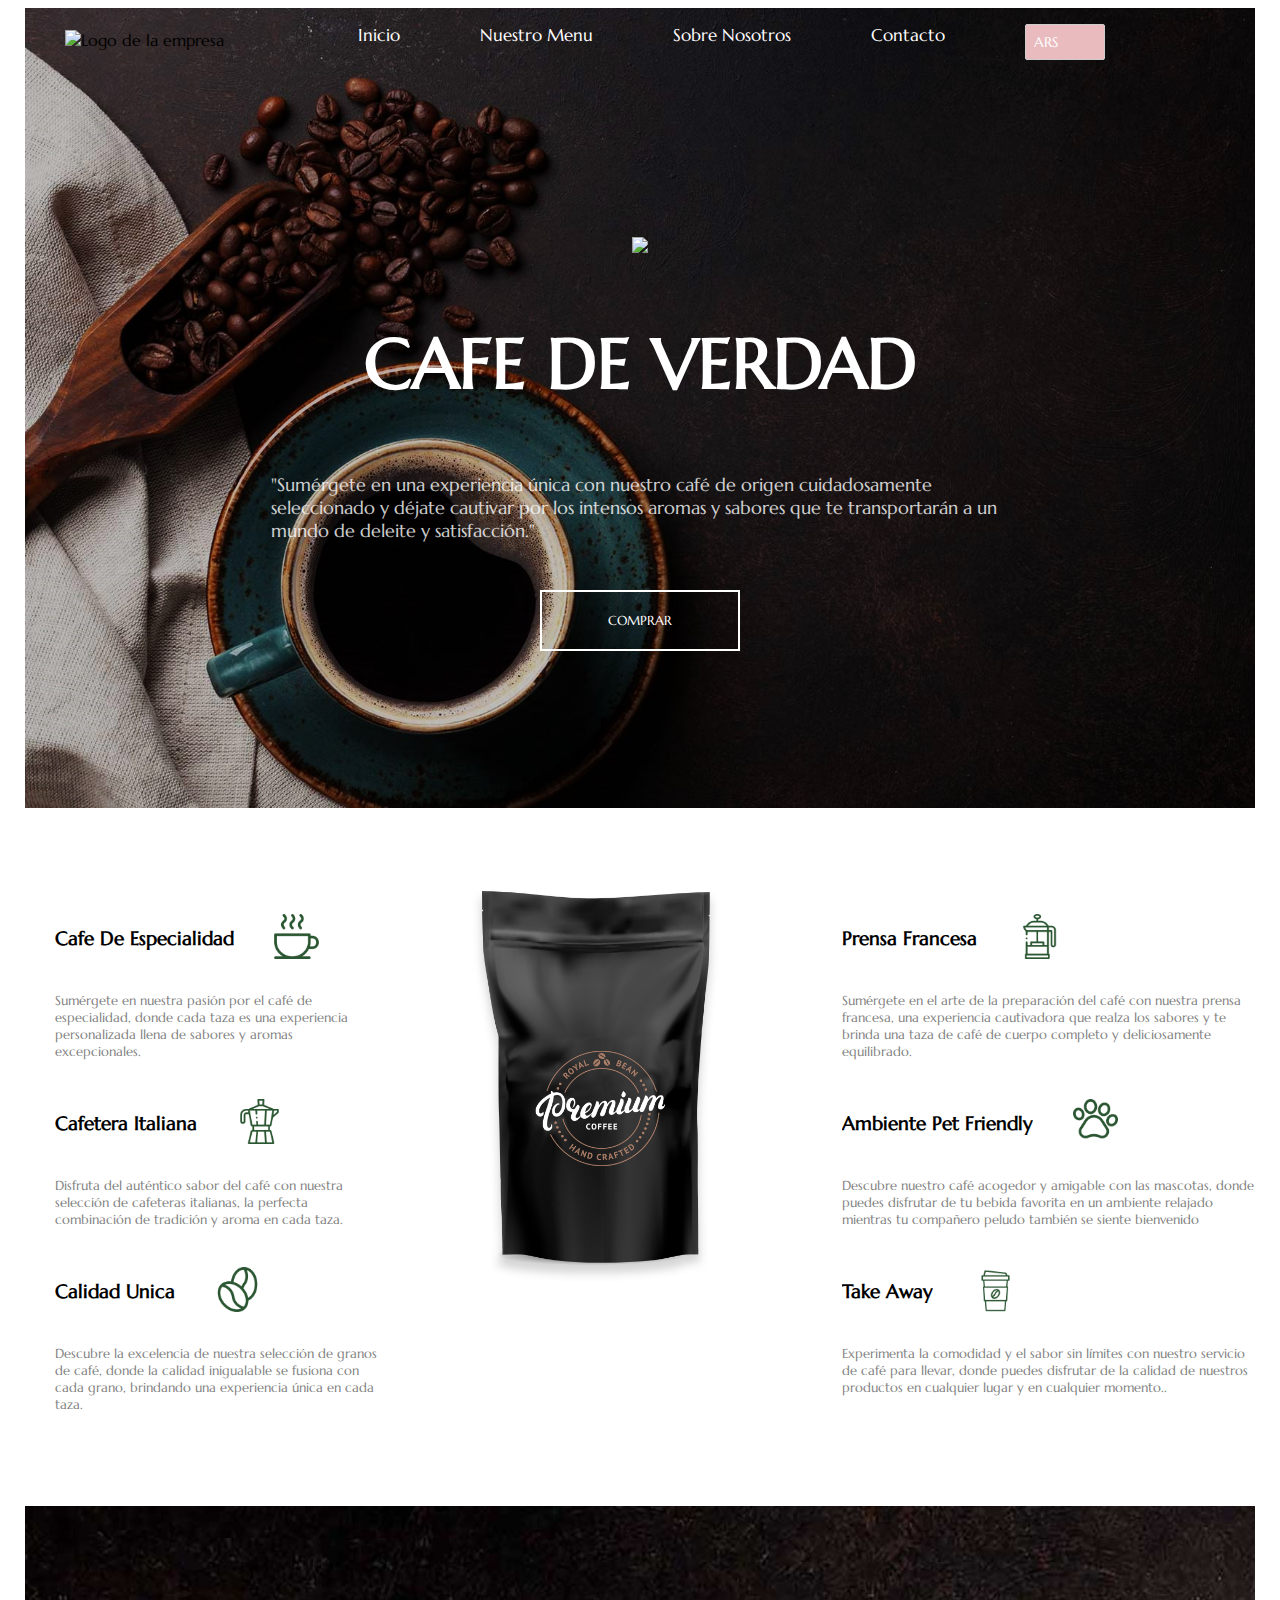
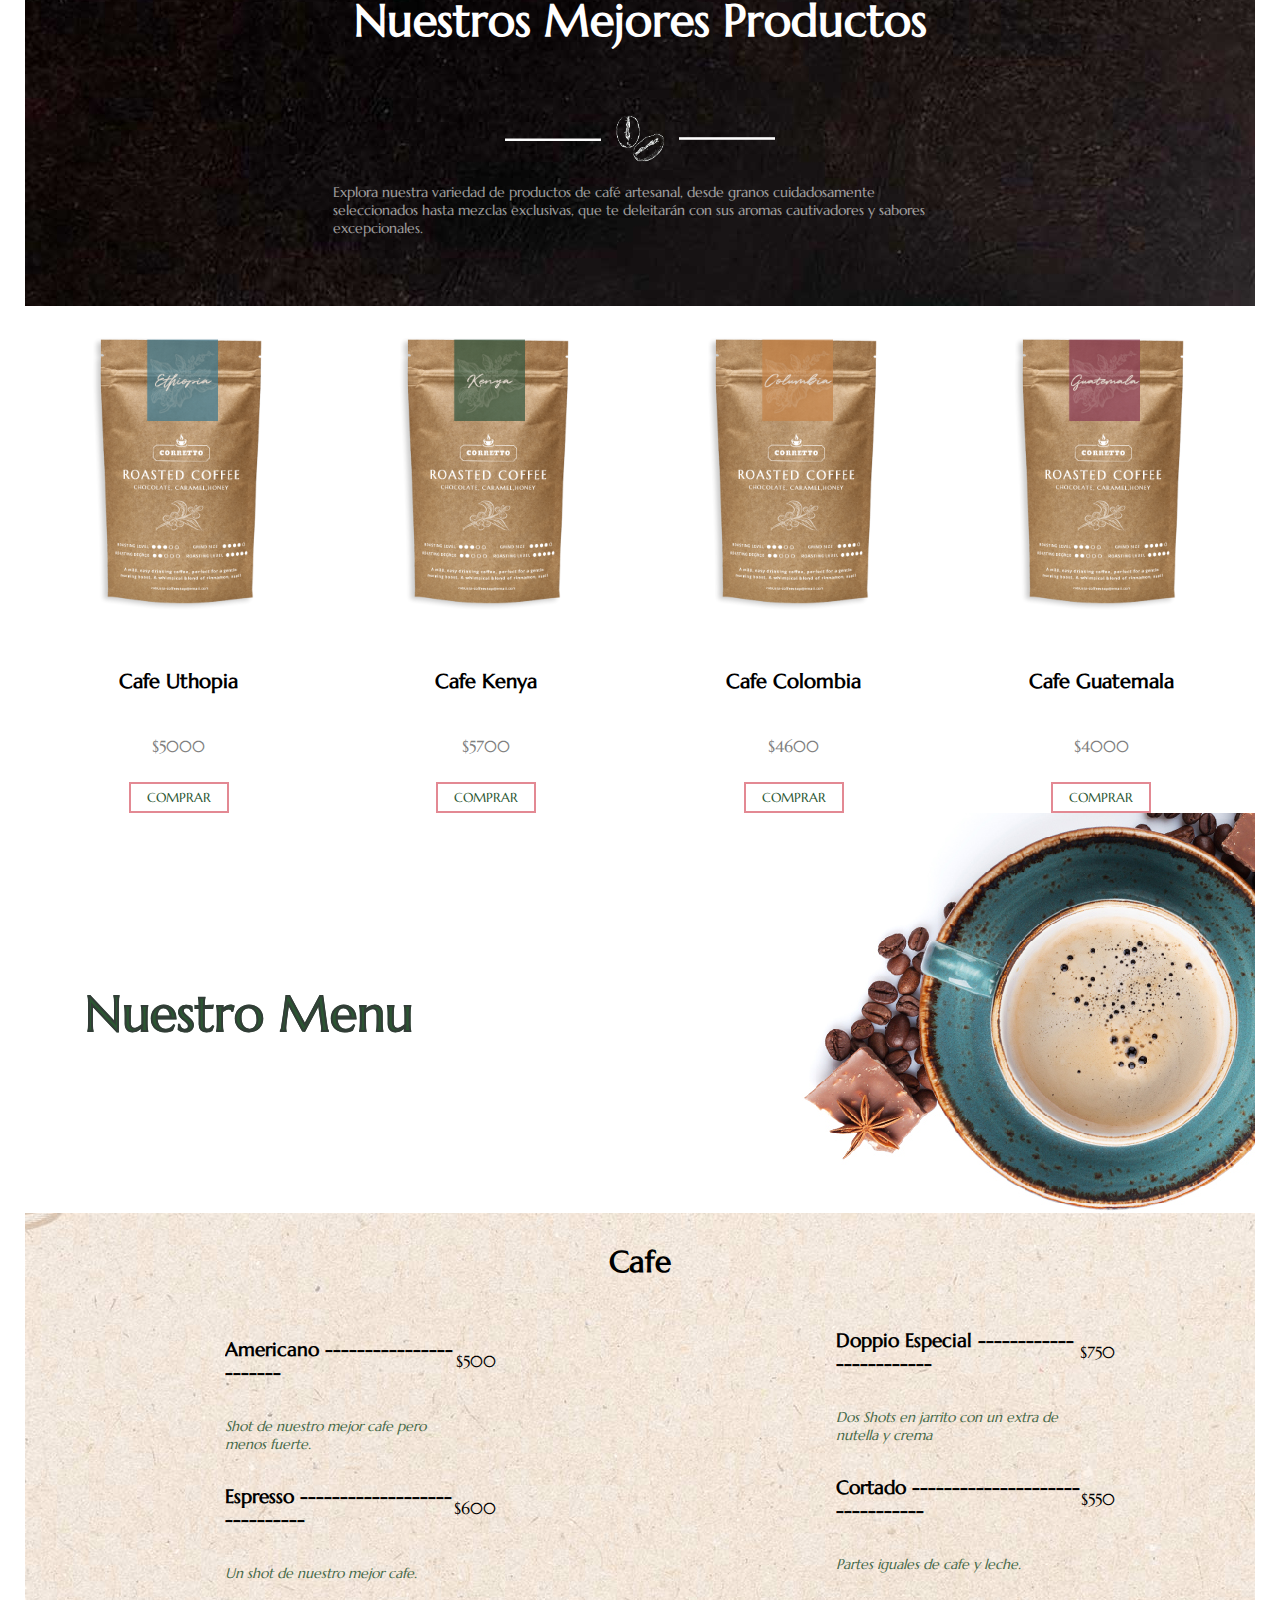
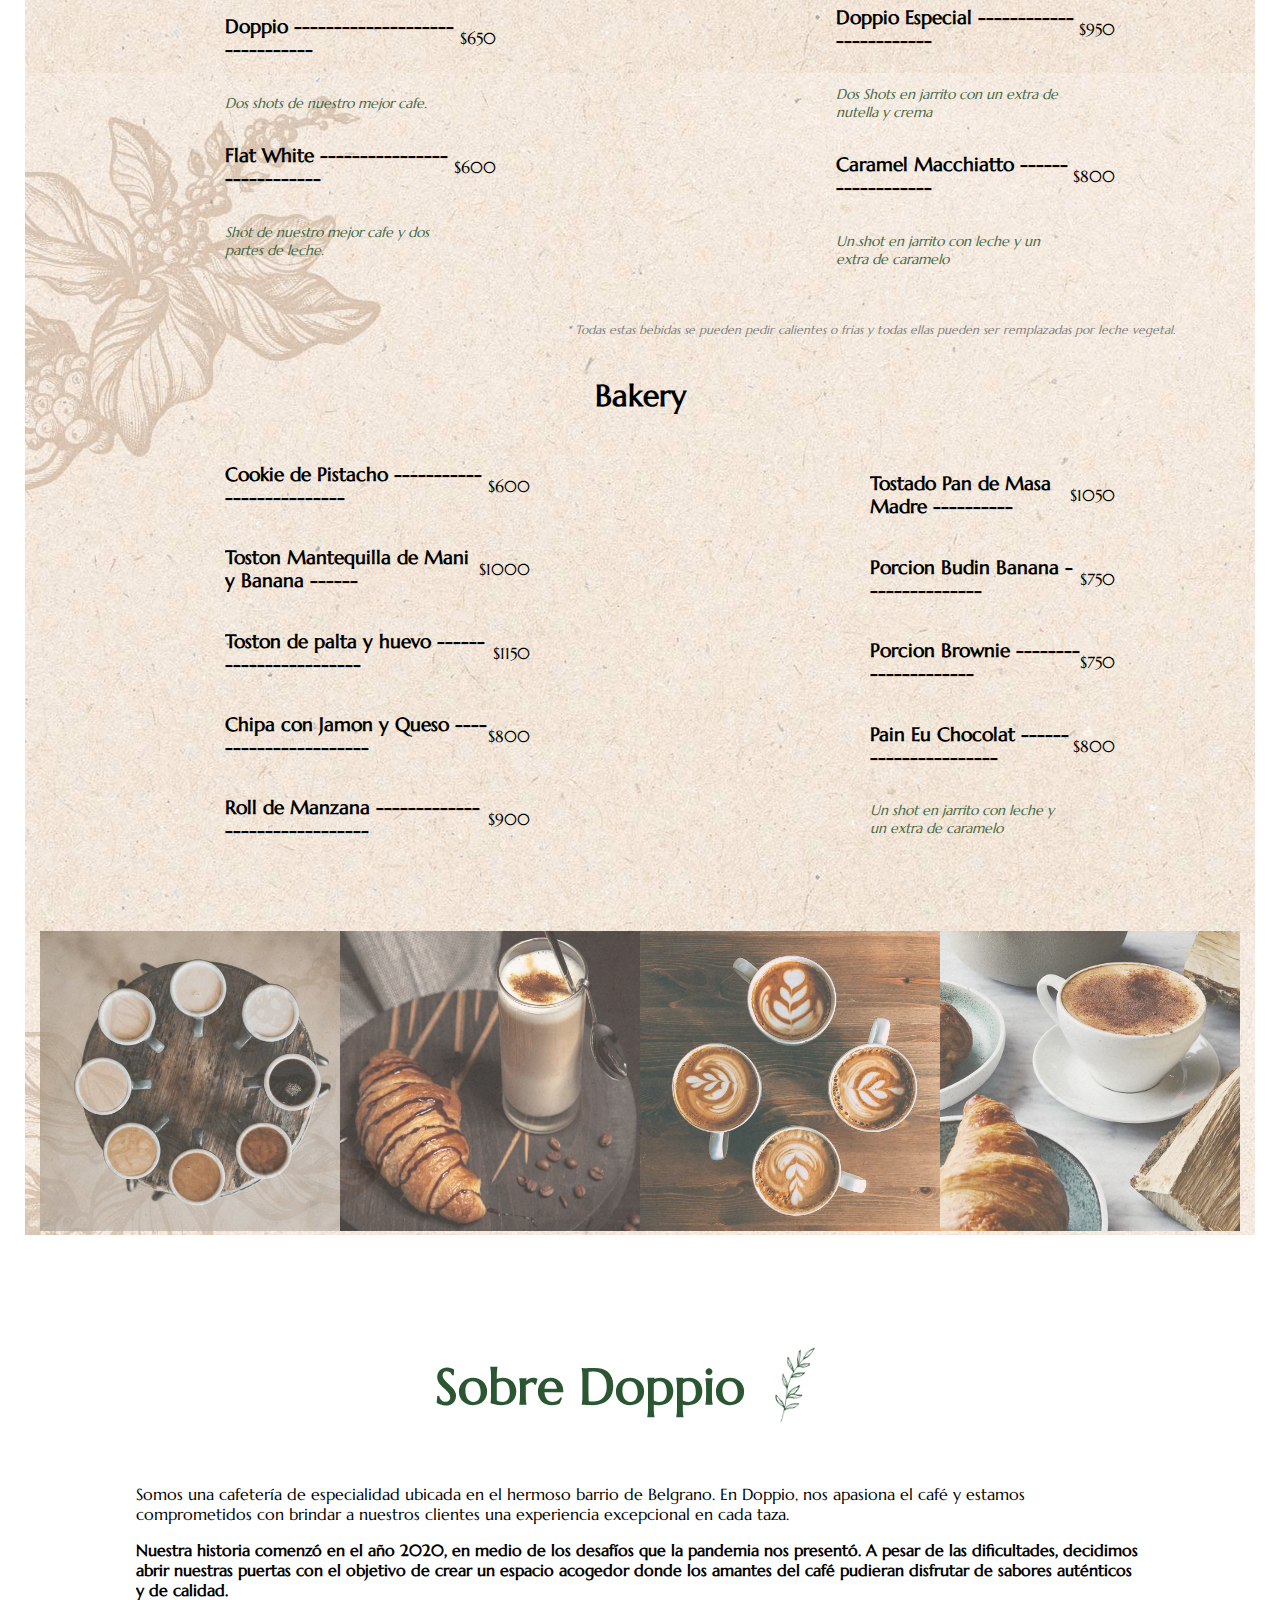
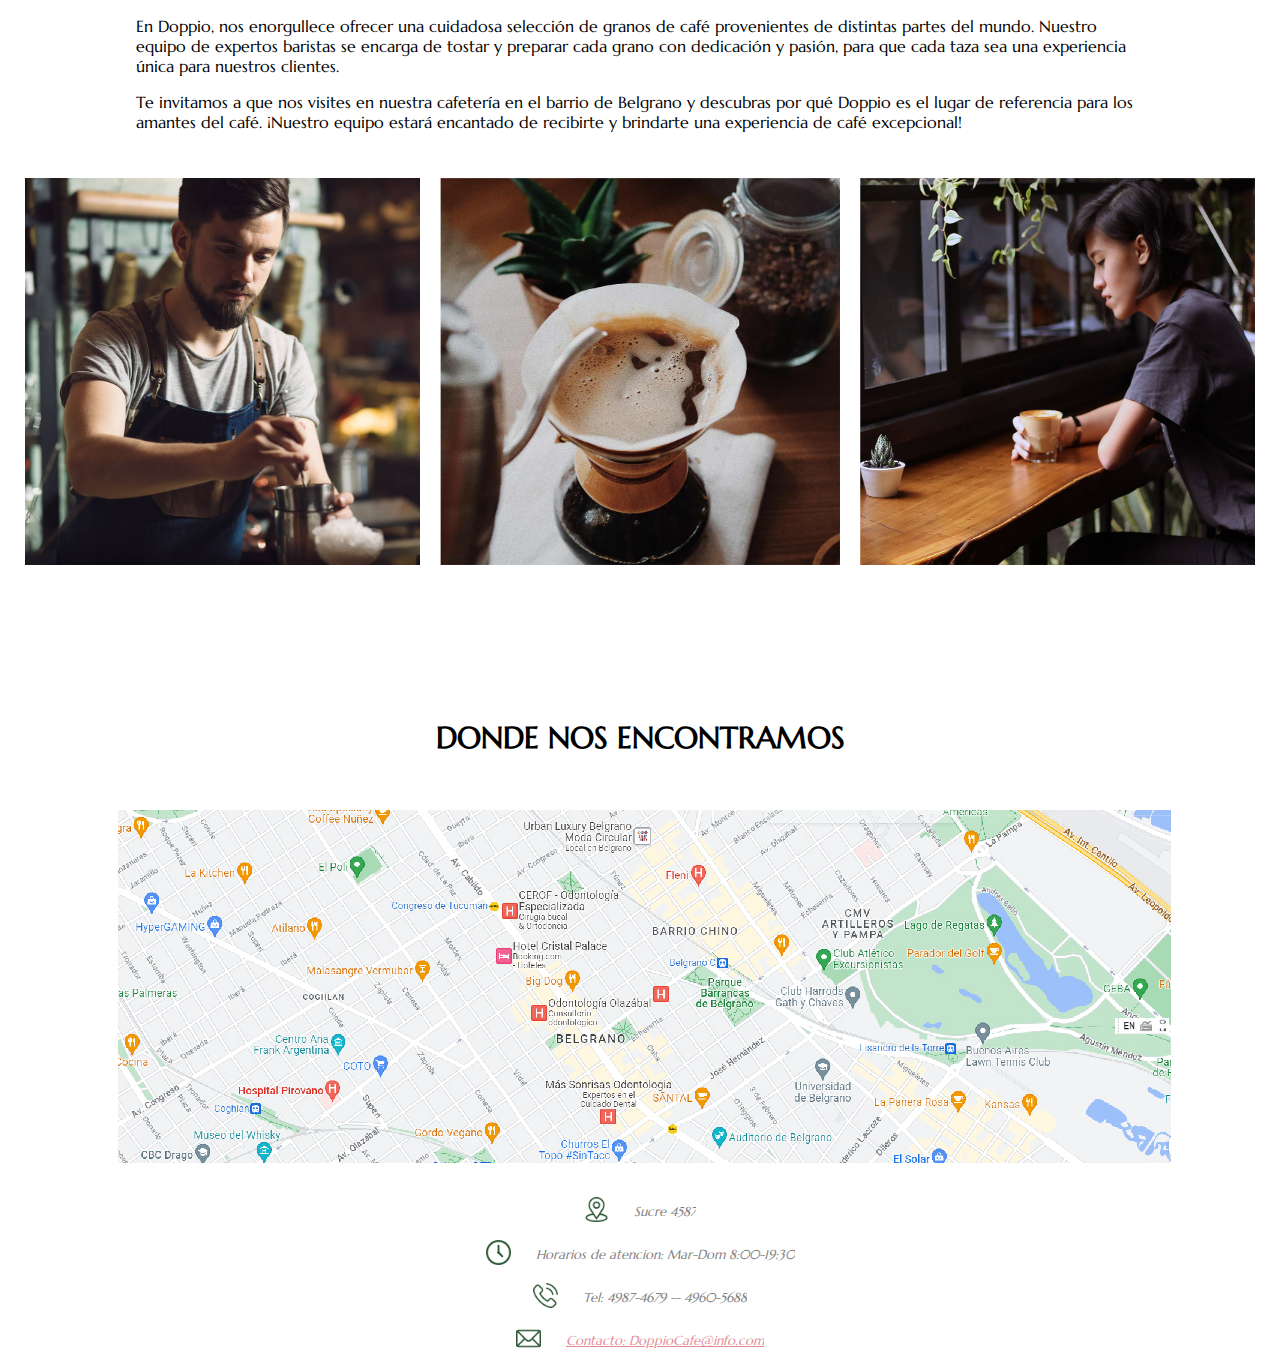
==== index.html @ a9952b18 "primer commit" ====
<!DOCTYPE html>
<html lang="en">
<head>
    <meta charset="UTF-8">
    <meta http-equiv="X-UA-Compatible" content="IE=edge">
    <meta name="viewport" content="width=device-width, initial-scale=1.0">
    <title>Pfaffe Luciana- Coffe Shop</title>
    <link rel="stylesheet"  href="./styles.css">

    <link rel="preconnect" href="https://fonts.googleapis.com">
    <link rel="preconnect" href="https://fonts.gstatic.com" crossorigin>
    <link href="https://fonts.googleapis.com/css2?family=Marcellus&display=swap" rel="stylesheet">    <link href="https://fonts.googleapis.com/css2?family=DM+Sans:ital,wght@0,400;0,500;0,700;1,400;1,500;1,700&display=swap" rel="stylesheet"><link href="https://fonts.googleapis.com/css2?family=Comic+Neue:ital,wght@0,300;0,400;0,700;1,300;1,400;1,700&display=swap" rel="stylesheet">

     <!--Box icons-->
     <link
     rel="stylesheet"
     href="https://cdn.jsdelivr.net/npm/boxicons@latest/css/boxicons.min.css"/>
    <body>
        
        <header>
            <nav>
                <div class="contenedor-logo">
                    <figure>
                        <img class="logo" alt="Logo de la empresa" src="./Imagenes/LOGO.png">
                    </figure>
                </div>
                
                <div class="contenedor-navegador">
                    <ul class="navegador">
                        <li>
                            <a href=""> Inicio</a>
                        </li>
                        <li>
                            <a href=""> Nuestro Menu</a>
                        </li>
                        <li>
                            <a href=""> Sobre Nosotros</a>
                        </li>
                        <li>
                            <a href=""> Contacto</a>
                        </li>
    
                        <li>
                            <a>
                                <select>
                                    <option value="">ARS</option>
                                    <option value="opcion1">USD</option>
                                    <option value="opcion2">EUR</option>
                                    <option value="opcion3">AUS</option>
                                  </select>
                            </a>
                        </li>
                    </ul>
                </div>
            </nav>
    
    
            <div class="principal">
                <figure>
                    <img class="hoja" src="./Imagenes/HOJA.png">
                </figure>
                <h1> CAFE DE VERDAD</h1>
                
                <h3>"Sumérgete en una experiencia única con nuestro café de origen cuidadosamente seleccionado y déjate cautivar por los intensos aromas y sabores que te transportarán a un mundo de deleite y satisfacción."</h3>
    
                <button class="shop"> COMPRAR</button>
    
            </div>
        </header>

        <section id="cafe">
            <div>
                <div class="contenedor-cafe">
                    <div class="contenedor-cafe-titulo">
                        <h3> Cafe De Especialidad</h3>
                        <figure>
                            <img class="icono" src="./iconos/cafe-taza-icono.png">
                        </figure>
                    </div>
                    <div class="contenedor-cafe-subtitulo">
                    <p>Sumérgete en nuestra pasión por el café de especialidad, donde cada taza es una experiencia personalizada llena de sabores y aromas excepcionales.</p>
                    </div>
                </div>
    
                <div class="contenedor-cafe">
    
                    <div class="contenedor-cafe-titulo">
                        <h3>Cafetera Italiana</h3>
                        <figure>
                            <img class="icono" src="./iconos/cafefeta-icono.png">
                        </figure>
                    </div>
                    <div class="contenedor-cafe-subtitulo">
                        <p>Disfruta del auténtico sabor del café con nuestra selección de cafeteras italianas, la perfecta combinación de tradición y aroma en cada taza.</p>
                    </div>
                </div>
    
    
                <div class="contenedor-cafe">
                    <div class="contenedor-cafe-titulo">
                        <h3>Calidad Unica</h3>
                        <figure>
                            <img class="icono" src="./iconos/cafe-grano-icono.png">
                        </figure>
                    </div>
                    <div class="contenedor-cafe-subtitulo">
                        <p>Descubre la excelencia de nuestra selección de granos de café, donde la calidad inigualable se fusiona con cada grano, brindando una experiencia única en cada taza.</p>
                    </div>
                </div>
            </div>


            <div class="contenedor-cafe-2">
                <picture>
                    <img class="cafe-venta" src="./Imagenes/cafe-venta.png">
                </picture>
            </div>

           <div>
                <div class="contenedor-cafe">
                    <div class="contenedor-cafe-titulo">
                        <h3>Prensa Francesa</h3>
                        <figure>
                            <img class="icono" src="./iconos/cafetera-2-icono.png">
                        </figure>
                    </div>
                    <div class="contenedor-cafe-subtitulo">
                        <p>Sumérgete en el arte de la preparación del café con nuestra prensa francesa, una experiencia cautivadora que realza los sabores y te brinda una taza de café de cuerpo completo y deliciosamente equilibrado.</p>
                    </div>
                </div>

                <div class="contenedor-cafe">
                    <div   div class="contenedor-cafe-titulo">
                        <h3>Ambiente Pet Friendly</h3>
                        <figure>
                            <img class="icono" src="./iconos/cafe-animal-icono.png">
                        </figure>
                    </div>
                    <div class="contenedor-cafe-subtitulo">
                        <p>Descubre nuestro café acogedor y amigable con las mascotas, donde puedes disfrutar de tu bebida favorita en un ambiente relajado mientras tu compañero peludo también se siente bienvenido</p>
                    </div>
                </div>

                <div class="contenedor-cafe">
                    <div class="contenedor-cafe-titulo">
                        <h3>Take Away</h3>
                        <figure>
                            <img class="icono" src="./iconos/cafe-vaso-icono.png">
                        </figure>
                    </div>
                    <div class="contenedor-cafe-subtitulo">
                        <p>Experimenta la comodidad y el sabor sin límites con nuestro servicio de café para llevar, donde puedes disfrutar de la calidad de nuestros productos en cualquier lugar y en cualquier momento..</p>
                    </div>
                </div>
            </div>
        </section>

        <section id="productos">
        
            <div class="productos">
                <h2> Nuestros Mejores Productos</h2>
            <figure>
                <img class="separador" src="./Imagenes/separador.png">
            </figure>
            <p>Explora nuestra variedad de productos de café artesanal, desde granos cuidadosamente seleccionados hasta mezclas exclusivas, que te deleitarán con sus aromas cautivadores y sabores excepcionales.</p>
            </div>
    
            <div class="productos-muestra">
               <div class="productos-muestra-contenedor">
                    <figure>
                        <img class="muestras" src="./Imagenes/Cafe_Muestra_1.png">
                    </figure>
                    <h4>Cafe Uthopia</h4>
                    <p>$5000</p>
                    <button class="shop-2">COMPRAR</button>
               </div>
    
               <div class="productos-muestra-contenedor">
                <figure>
                    <img class="muestras" src="./Imagenes/Cafe_Muestra_2.png">
                </figure>
                <h4>Cafe Kenya</h4>
                <p>$5700</p>
                <button class="shop-2">COMPRAR</button>
                </div>
    
                <div class="productos-muestra-contenedor">
                    <figure>
                        <img class="muestras" src="./Imagenes/Cafe_Muestra_3.png">
                    </figure>
                    <h4>Cafe Colombia</h4>
                    <p>$4600</p>
                    <button class="shop-2">COMPRAR</button>
               </div>
    
               <div class="productos-muestra-contenedor">
                <figure>
                    <img class="muestras" src="./Imagenes/Cafe_Muestra_4.png">
                </figure>
                <h4>Cafe Guatemala</h4>
                <p>$4000</p>
                <button class="shop-2">COMPRAR</button>
                </div>
           
    
            </div>
        </section>

        <section id="menu">
            <div class="menu-titulo">
                <h3>Nuestro Menu</h3>
            </div>
            <h3 class="menu-cafe-bebidas">Cafe</h3>
            <div class="menu-cafe">
                <div>
                    <div class="menu-cafe-1">
                        <h3>Americano -----------------------</h3>
                        <p class="precio">$500</p>
                        <p>Shot de nuestro mejor cafe pero menos fuerte.</p>
                    </div>
                    <div class="menu-cafe-1">
                        <h3>Espresso -----------------------------</h3>
                        <p class="precio">$600</p>
                        <p>Un shot de nuestro mejor cafe.</p>
                    </div>
                    <div class="menu-cafe-1">
                        <h3>Doppio -------------------------------</h3>
                        <p class="precio">$650</p>
                        <p>Dos shots de nuestro mejor cafe.</p>
                    </div>
                    <div class="menu-cafe-1">
                        <h3>Flat White ----------------------------</h3>
                        <p class="precio">$600</p>
                        <p>Shot de nuestro mejor cafe y dos partes de leche.</p>
                    </div>
                </div>
                <div>
                    <div class="menu-cafe-2">
                        <h3>Doppio Especial ------------------------ </h3>
                        <p class="precio">$750</p>
                        <p>Dos Shots en jarrito con un extra de nutella y crema</p>
                    </div>
                    <div class="menu-cafe-2">
                        <h3>Cortado --------------------------------</h3>
                        <p class="precio">$550</p>
                        <p>Partes iguales de cafe y leche.</p>
                    </div>

                    <div class="menu-cafe-2">
                        <h3>Doppio Especial ------------------------</h3>
                        <p class="precio">$950</p>
                        <p>Dos Shots en jarrito con un extra de nutella y crema</p>
                    </div>

                    <div class="menu-cafe-2">
                        <h3>Caramel Macchiatto ------------------</h3>
                        <p >$800</p>
                        <p>Un shot en jarrito con leche y un extra de caramelo</p>
                    </div>
                </div>

            </div>

            <div class="menu-acotacion">
                <p>* Todas estas bebidas se pueden pedir calientes o frias y todas ellas pueden ser remplazadas por leche vegetal.</p>
            </div>

            <h3 class="menu-cafe-comida">Bakery</h3>


            <div class="menu-cafe">
                <div>
                    <div class="menu-cafe-1">
                        <h3>Cookie de Pistacho --------------------------</h3>
                        <p class="precio">$600</p>
                    </div>
                    <div class="menu-cafe-1">
                        <h3>Toston Mantequilla de Mani y Banana ------</h3>
                        <p class="precio">$1000</p>
                    </div>
                    <div class="menu-cafe-1">
                        <h3>Toston de palta y huevo -----------------------</h3>
                        <p class="precio">$1150</p>
                    </div>
                    <div class="menu-cafe-1">
                        <h3>Chipa con Jamon y Queso ----------------------</h3>
                        <p class="precio">$800</p>

                    </div>
                    <div class="menu-cafe-1">
                        <h3>Roll de Manzana -------------------------------</h3>
                        <p class="precio">$900</p>

                    </div>
                </div>
                <div>
                    <div class="menu-cafe-2">
                        <h3>Tostado Pan de Masa Madre ---------- </h3>
                        <p class="precio">$1050</p>
                    </div>
                    <div class="menu-cafe-2">
                        <h3>Porcion Budin Banana --------------- </h3>
                        <p class="precio">$750</p>
                    </div>

                    <div class="menu-cafe-2">
                        <h3>Porcion Brownie ---------------------</h3>
                        <p class="precio">$750</p>
                    </div>

                    <div class="menu-cafe-2">
                        <h3>Pain Eu Chocolat ----------------------</h3>
                        <p >$800</p>
                        <p>Un shot en jarrito con leche y un extra de caramelo</p>
                    </div>
                </div>

            </div>

            <div class="cafe-menu-imagenes">
                <picture>
                    <img class="cafe-menu-imagen" src="./Imagenes/cafe-menu-imagen-1.jpg">
                </picture>
                <picture>
                    <img class="cafe-menu-imagen" src="./Imagenes/cafe-menu-imagen-2.jpg">
                </picture>
                <picture>
                    <img class="cafe-menu-imagen" src="./Imagenes/cafe-menu-imagen-3.jpg">
                </picture>
                <picture>
                    <img class="cafe-menu-imagen" src="./Imagenes/cafe-menu-imagen-4.jpg">
                </picture>
            </div>
        </div>
            
        </section>

        <section id="nosotros">
            <div class="nosotros-titulo">
                <h3>Sobre Doppio</h3>
            <picture>
                <img class="nosotros-hoja" src="./Imagenes/hoja.png">
            </picture>
            </div>
            <div class="nosotros">
               <div class="nosotros-texto">
                    <p>
                        Somos una cafetería de especialidad ubicada en el hermoso barrio de Belgrano. En Doppio, nos apasiona el café y estamos comprometidos con brindar a nuestros clientes una experiencia excepcional en cada taza.
                    </p>
                    <p>
                        <strong>Nuestra historia comenzó en el año 2020, en medio de los desafíos que la pandemia nos presentó. A pesar de las dificultades, decidimos abrir nuestras puertas con el objetivo de crear un espacio acogedor donde los amantes del café pudieran disfrutar de sabores auténticos y de calidad.</strong>
                    </p>
                    <p>En Doppio, nos enorgullece ofrecer una cuidadosa selección de granos de café provenientes de distintas partes del mundo. Nuestro equipo de expertos baristas se encarga de tostar y preparar cada grano con dedicación y pasión, para que cada taza sea una experiencia única para nuestros clientes.</p>
                    <p>
                        Te invitamos a que nos visites en nuestra cafetería en el barrio de Belgrano y descubras por qué Doppio es el lugar de referencia para los amantes del café. ¡Nuestro equipo estará encantado de recibirte y brindarte una experiencia de café excepcional!
                    </p>
               </div>
               <div class="nosotros-imagen">
                    <picture>
                        <img class="nosotros-1"  src="./Imagenes/nosotros-1.jpg">
                    </picture>
                    <picture>
                        <img class="nosotros-2"  src="./Imagenes/nosotros-2.jpg">
                    </picture>
                    <picture>
                        <img class="nosotros-3" src="./Imagenes/nosotros-3.jpg">
                    </picture>
                    
               </div>
               
            </div>
        </section>

        <section id="contacto">
            <h3>
                DONDE NOS ENCONTRAMOS
            </h3>

            <div class="contacto-ubicacion">
                <picture>
                    <img src="./Imagenes/mapa.jpg">
                </picture>
            </div>
            <div class="contacto-ubicacion-detalle">
                    <picture>
                        <img class="contacto-logo" src="./iconos/location.png">
                    </picture>
                    <p>Sucre 4587</p>
            </div>
            <div class="contacto-ubicacion-detalle">
                    <picture>
                        <img class="contacto-logo" src="./iconos/clock.png">
                    </picture>
                    <p>Horarios de atencion: Mar-Dom 8:00-19:30</p>
            </div>

            <div class="contacto-ubicacion-detalle">
                    <picture>
                        <img class="contacto-logo" src="./iconos/phone-call.png">
                    </picture>
                    <p>Tel: 4987-4679 -- 4960-5688</p>
            </div>

            <div class="contacto-ubicacion-detalle">
                    <picture>
                        <img class="contacto-logo" src="./iconos/mail.png">
                    </picture>
                    <p><a href="https://mail.google.com">Contacto: DoppioCafe@info.com</a></p>
            </div>
            

    
        </section>
        


    
    </body>
</html>
---- styles.css ----
:root{
  --verdeMain: #2b5632;
  --rosaMain: #e38993;
  --verdeDark: #323d37;
  --rosaLite: #e9babe;
  --verdeLite: #88b7a7;
  --marron:#41280a;

}
*{
  box-sizing: border-box;
  font-family: 'Marcellus', serif;
  overflow-x: hidden;
}

/*nav y header*/

ul{
  display: flex;
  
}
li{
  list-style: none;
  margin: 0px 80px 0px 0px;
}
li a {
  text-decoration: none;
  color: white;
  font-size: 17px;
  cursor: pointer;
}
li a:hover {
  color: var(--verdeMain);
}
nav{

display: flex;
justify-content: space-between;
padding: 0px 70px 0px 0px;
align-items: center;
}
.hoja{
  width: 100px;
  overflow-y: hidden;
}
.logo{
  width: 120px;
  cursor: pointer;
}
select {
  appearance: none;
  padding: 8px;
  width: 80px;
  font-size: 14px;
  border: 1px solid #ccc;
  border-radius: 2px;
  background-color: var(--rosaLite);
  color: white;
  cursor: pointer;
}

select:hover {
  border-color: #aaa;
}

select:focus {
  outline: none;
}
header{
  height: 800px;
  max-width: 1230px;
  margin: 0 auto;
  background-image:  url(./Imagenes/coffemain3.jpg);
  background-size: cover;
  
}
.separador{
  width: 200px;
}

.principal {
  display: flex;
  flex-direction: column;
  justify-content: center;
  align-items: center;
  height: 80vh;
  position: relative;
}

h1 {
  text-align: center;
  color: white;
  font-size: 70px;
  overflow-y: hidden;

}
h1:hover{
  color: var(--verdeMain);
}
.principal h3{
  width: 60%;
  color: white;
  font-size: 18px;
  font-weight: 100;
  opacity: 80%;
}
.shop{
  background-color: transparent;
  width: 200px;
  border: 2px solid white; 
  padding: 20px 20px; 
  cursor: pointer;
  margin-top: 30px;
  color: white;
  overflow-y: hidden;
}
.shop:hover{
  background-color: var(--rosaMain);
  border: none;
}



/*segunda seccion */

.icono{
  width: 45px;
}
.cafe-venta{
  width: 100%
}

#cafe{
  display: flex;
  flex-direction: row;
  padding-top: 80px;
  max-width: 1230px;
  margin: 0 auto;
}
.contenedor-cafe-2{
  width: 100%;
}
.contenedor-cafe-titulo{
  display: flex;
  align-items: center;
}
.contenedor-cafe{
  margin: 10px 0px 10px 30px;
}
.contenedor-cafe-subtitulo p{
font-size: 13px;
color: gray;
}

/* seccion productos */

#productos{
  margin-bottom: 150px;
  max-width: 1230px;
  margin: 0 auto;
}
.productos{
  background-image: url(./Imagenes/productos2.jpg);
  display: flex;
  flex-direction: column;
  align-items: center;
  justify-content: center;
 color: white;
 margin: 0 auto;
 padding: 20px 0px 40px 0px;
 margin-top: 70px;
 height: 400px;
}
.productos p{
  width: 50%;
  opacity: 60%;
  font-size: 14px;
  margin: 0 auto;
}
.productos h2{
  font-size: 45px;
}

.separador{
width: 300px
}
.productos-muestra{
display: flex;
flex-direction: row;
}
.muestras{
width: 300px;
}
.productos-muestra-contenedor{
display: flex;
flex-direction: column;
align-items: center;
}
.productos-muestra-contenedor h4{
font-size: 20px;
font-weight: bold;

}
.productos-muestra-contenedor p{
color: grey;
}
.shop-2{
  background-color: transparent;
  width: 100px;
  border: 2px solid var(--rosaMain);
  padding: 5px 5px; 
  cursor: pointer;
  margin-top: 10px;
  color: var(--verdeMain);
}
.shop-2:hover{
  background-color: var(--rosaMain);
}

/* menu */

#menu{

display: flex;
flex-direction: column;
background-image: url(./Imagenes/backgroundmenu.jpg);
max-width: 1230px;
  margin: 0 auto;


}
.menu-titulo{
  background-image: url(./Imagenes/fondo-menu.jpg);
  background-size: cover;
  height: 400px;
  display: flex;
  justify-content: flex-start;
  align-items: center;
}
.menu-titulo h3{
  font-size: 50px;
  margin-left: 60px;
  color:var(--verdeMain);
  -webkit-text-stroke: 0.4px var(--verdeDark);
 
}
.menu-cafe{
  display: flex;
  justify-content: space-between;
  align-items: center;
  

}

.menu-cafe-1, .menu-cafe-2  {
  display: grid;
  grid-template-columns: auto auto;
  align-items: center;
  margin: 0px 140px 0px 200px;
}
.menu-cafe-1 p:nth-child(3){
  color: var(--verdeMain);
  opacity: 0.87;
  font-size: 14px;
  font-style: italic;
}
.menu-cafe-2 p:nth-child(3){
  color: var(--verdeMain);
  opacity: 0.87;
  font-size: 14px;
  font-style: italic;
}
.menu-acotacion p{
  font-size: 12px;
  font-style: italic;
  color: grey;
  display: flex;
 margin: 40px 80px 10px 0px;
 justify-content: flex-end;
}
.menu-cafe-comida, .menu-cafe-bebidas{
  display: flex;
  justify-content: center;
  font-size: 30px;
}
.cafe-menu-imagen{
  width: 300px;
  opacity: 0.7;
  
}
.cafe-menu-imagen:hover{
  opacity: 1;
}
.cafe-menu-imagenes{
  display: flex;
  flex-direction: row;
  align-items: center;
  justify-content: center;
  margin-top: 70px;
  
  
}

/* nosotros*/
#nosotros{
  display: flex;
  flex-direction: column;
  justify-content: center;
  align-items: center;
  padding-top: 70px;
  max-width: 1230px;
  margin: 0 auto;
}
.nosotros-titulo{
  display: flex;
  align-items: center;
}
.nosotros-hoja{
  width: 100px;
}
.nosotros-titulo h3{
  font-size: 50px;
  color: var(--verdeMain);
  margin-bottom: 50px;
}

.nosotros-texto{
  width: 80%;
  margin: 0 auto;
}
.nosotros-imagen, .nosotros-imagen-2{
  display: flex;
  align-items: center;
  justify-content: center;
}
.nosotros-1, .nosotros-2, .nosotros-3{
  width: 400px;
  margin: 0px 10px 0px 10px;
  margin-top: 30px;
}
.nosotros-1:hover, .nosotros-2:hover, .nosotros-3:hover{
  opacity: 0.6;
}

/* seccion contacto*/

#contacto{
  max-width: 1230px;
  margin: 0 auto;
  display: flex;
  flex-direction: column;
  align-items: center;
}

#contacto h3{
 margin-top: 150px;
 font-size: 30px;
}
.contacto-logo{
  width: 25px;
}
.contacto-ubicacion{
  display: flex;
  flex-direction: column;
  align-items: center;
  justify-content: center;
}
.contacto-ubicacion-detalle{
  display: flex;
  align-items: center;
}
.contacto-ubicacion-detalle p{
  color: grey;
  font-style: italic;
  margin-left: 25px;
  font-size: 13px;
}

.contacto-ubicacion-detalle p a{
  color: var(--rosaMain);
}
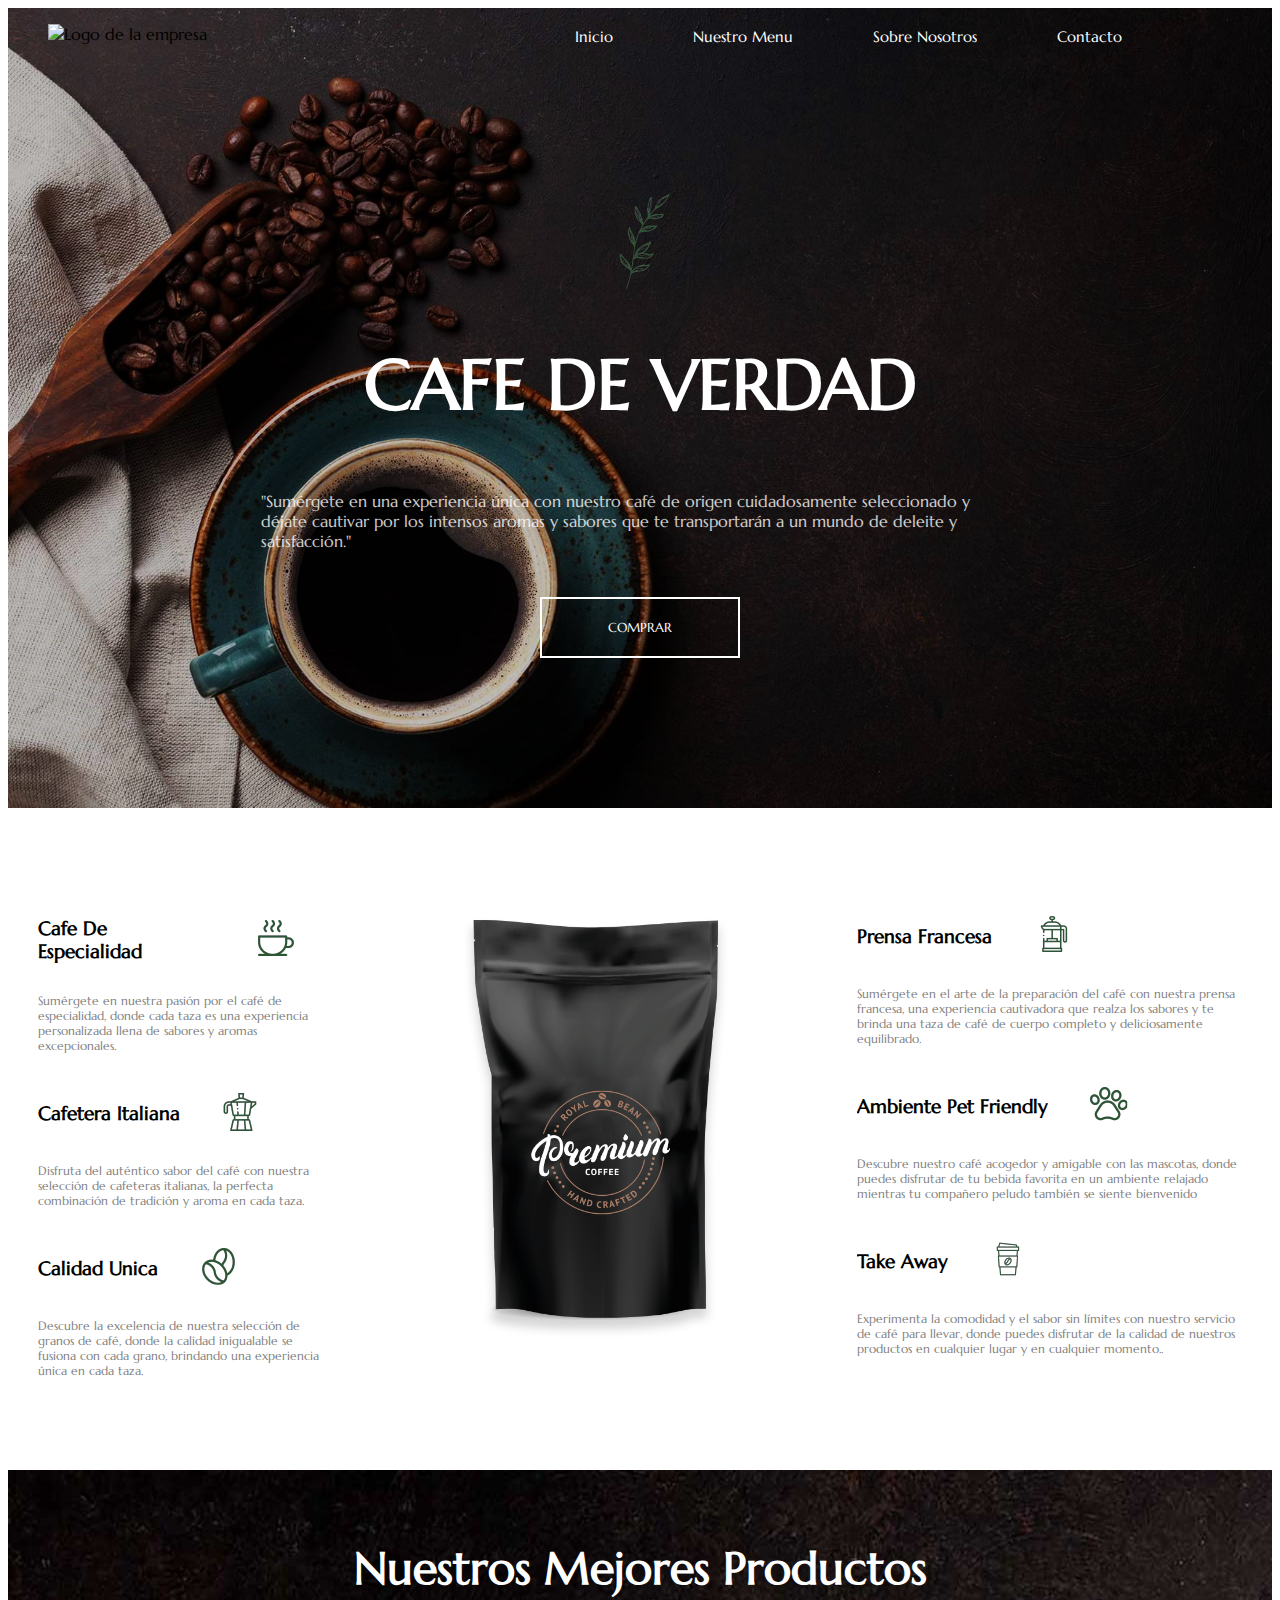
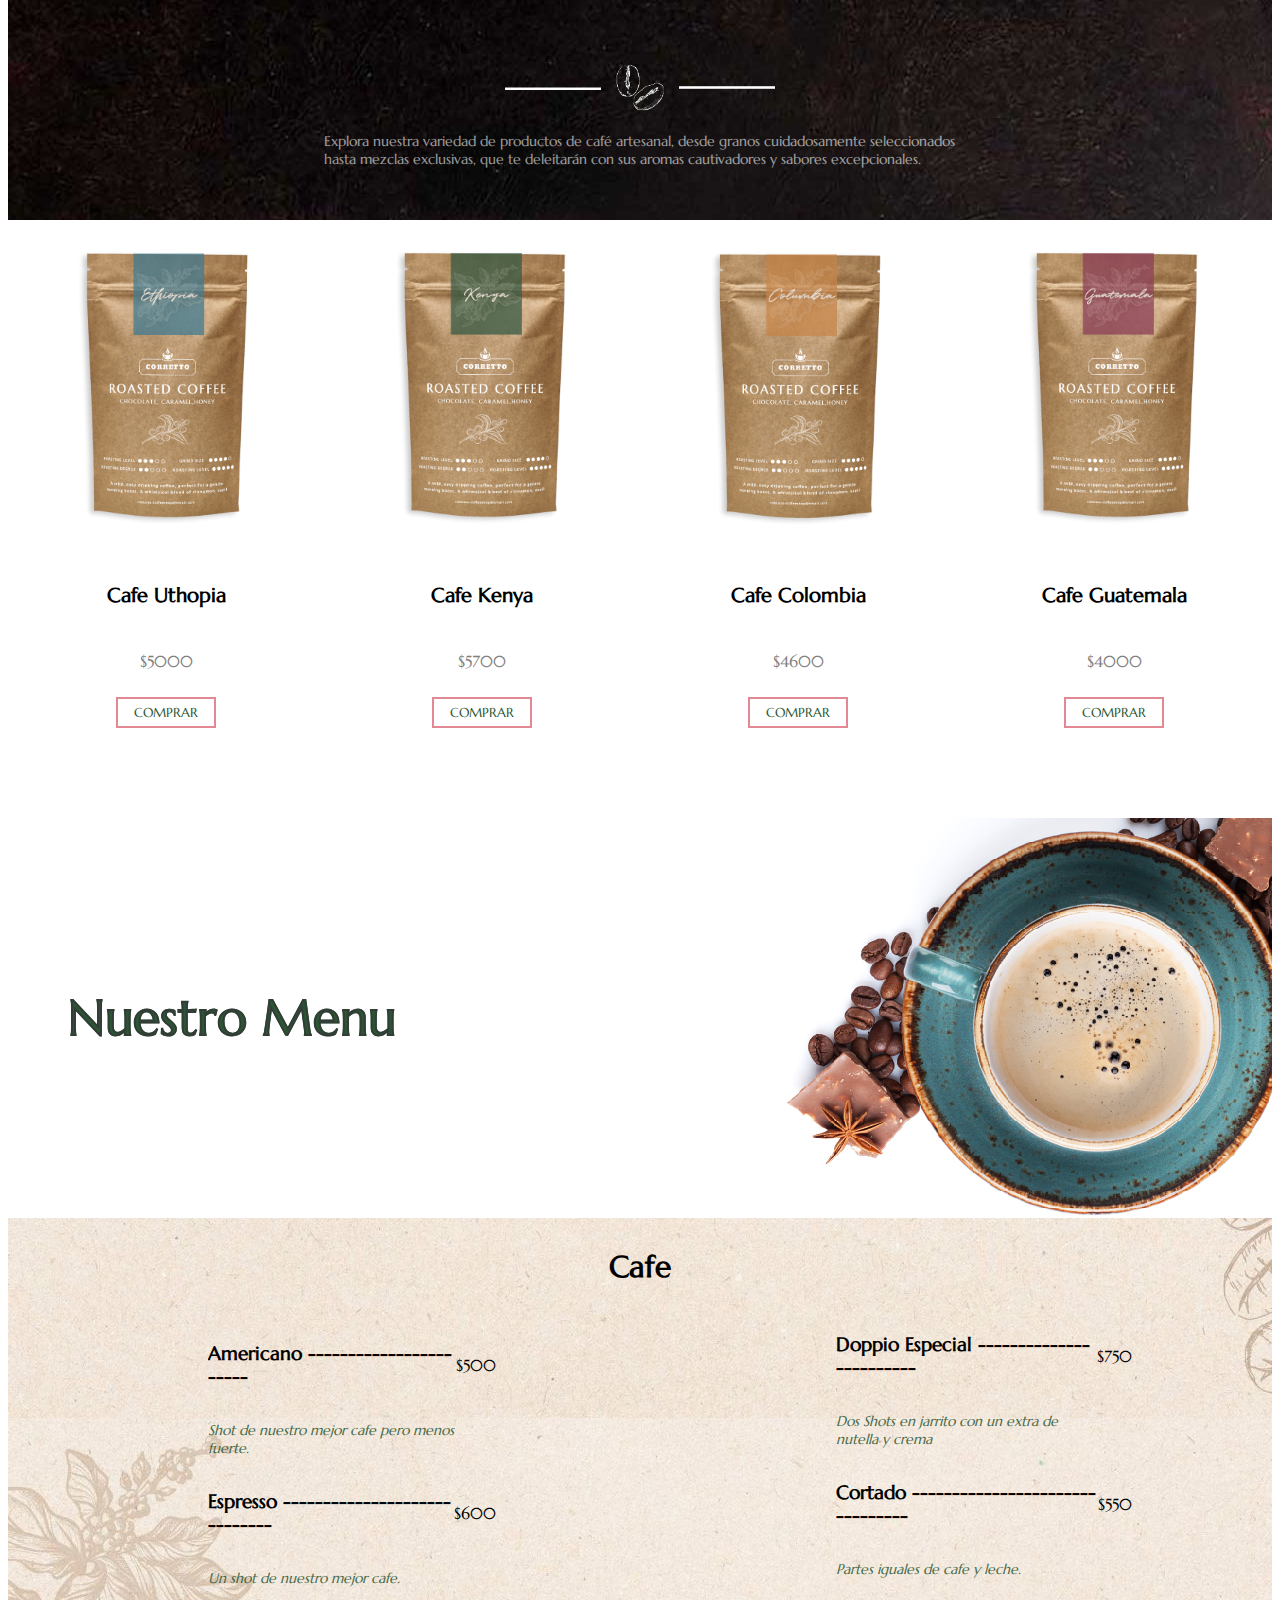
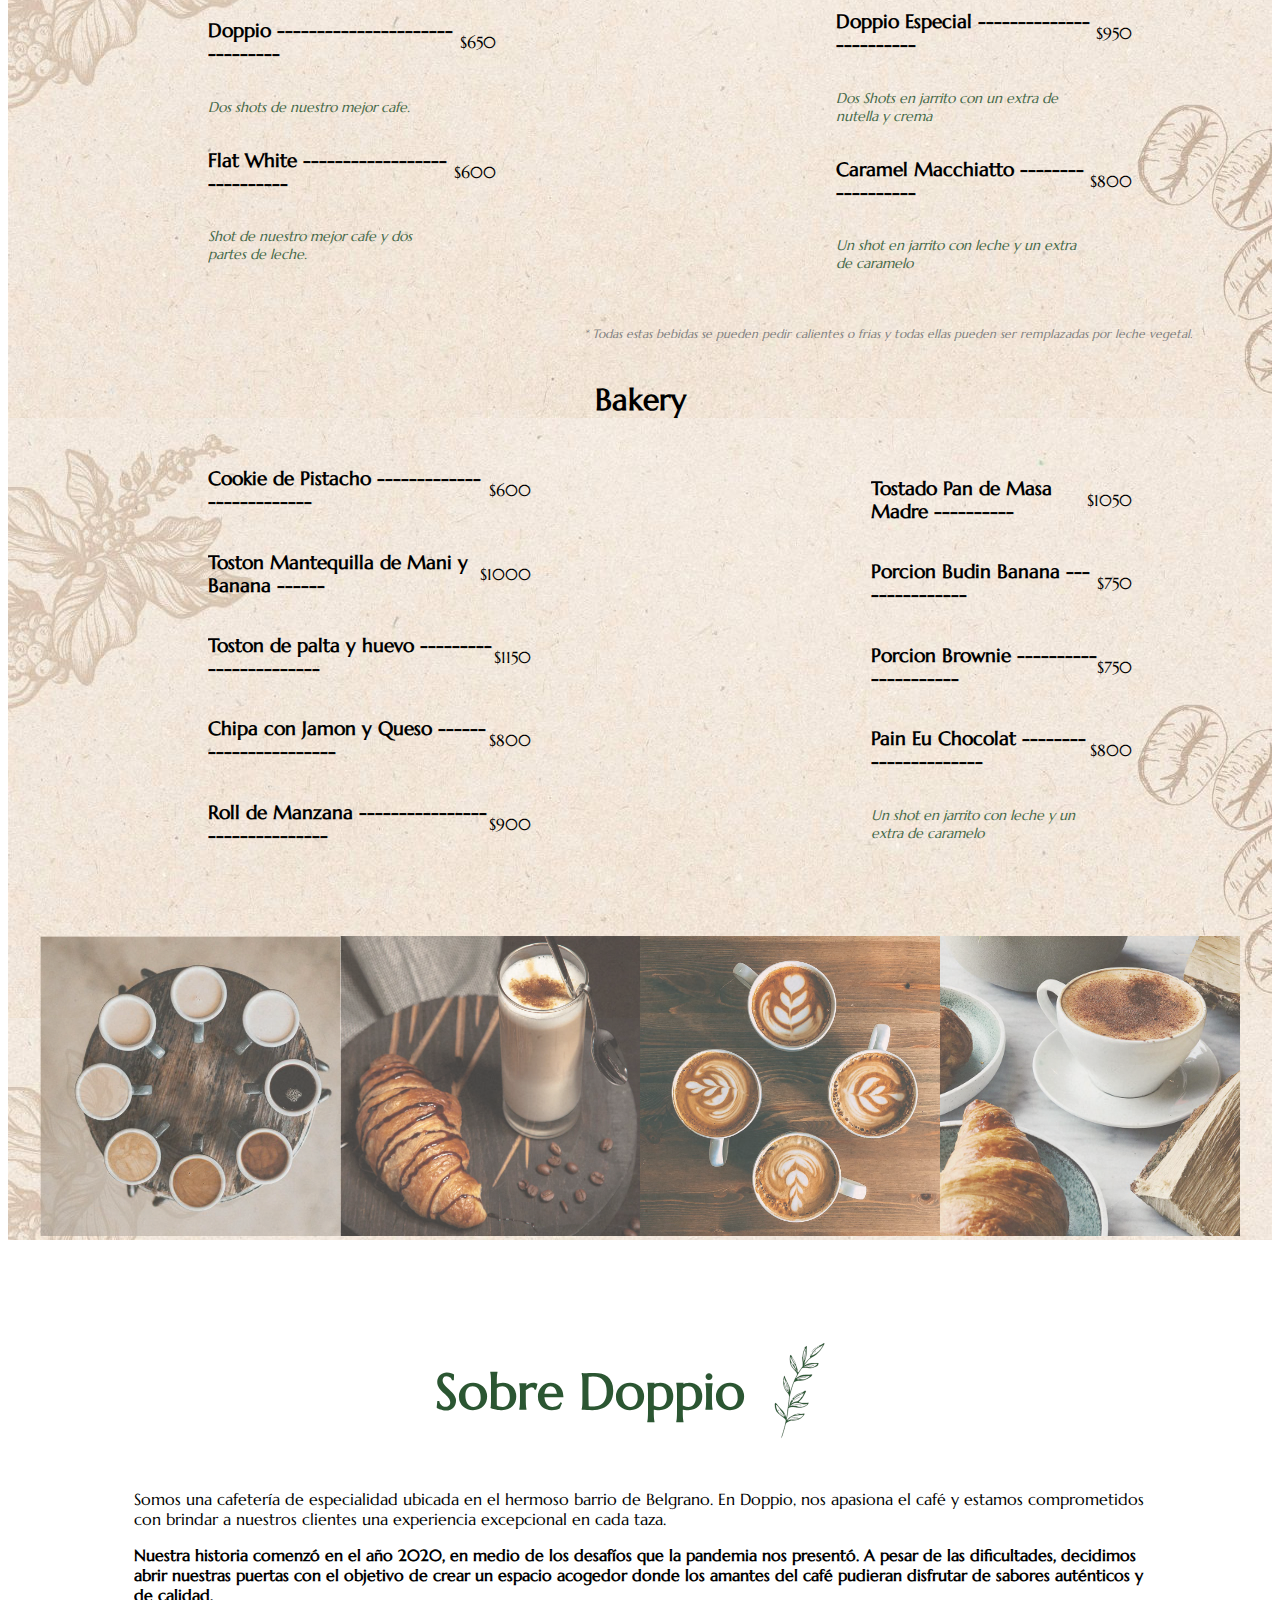
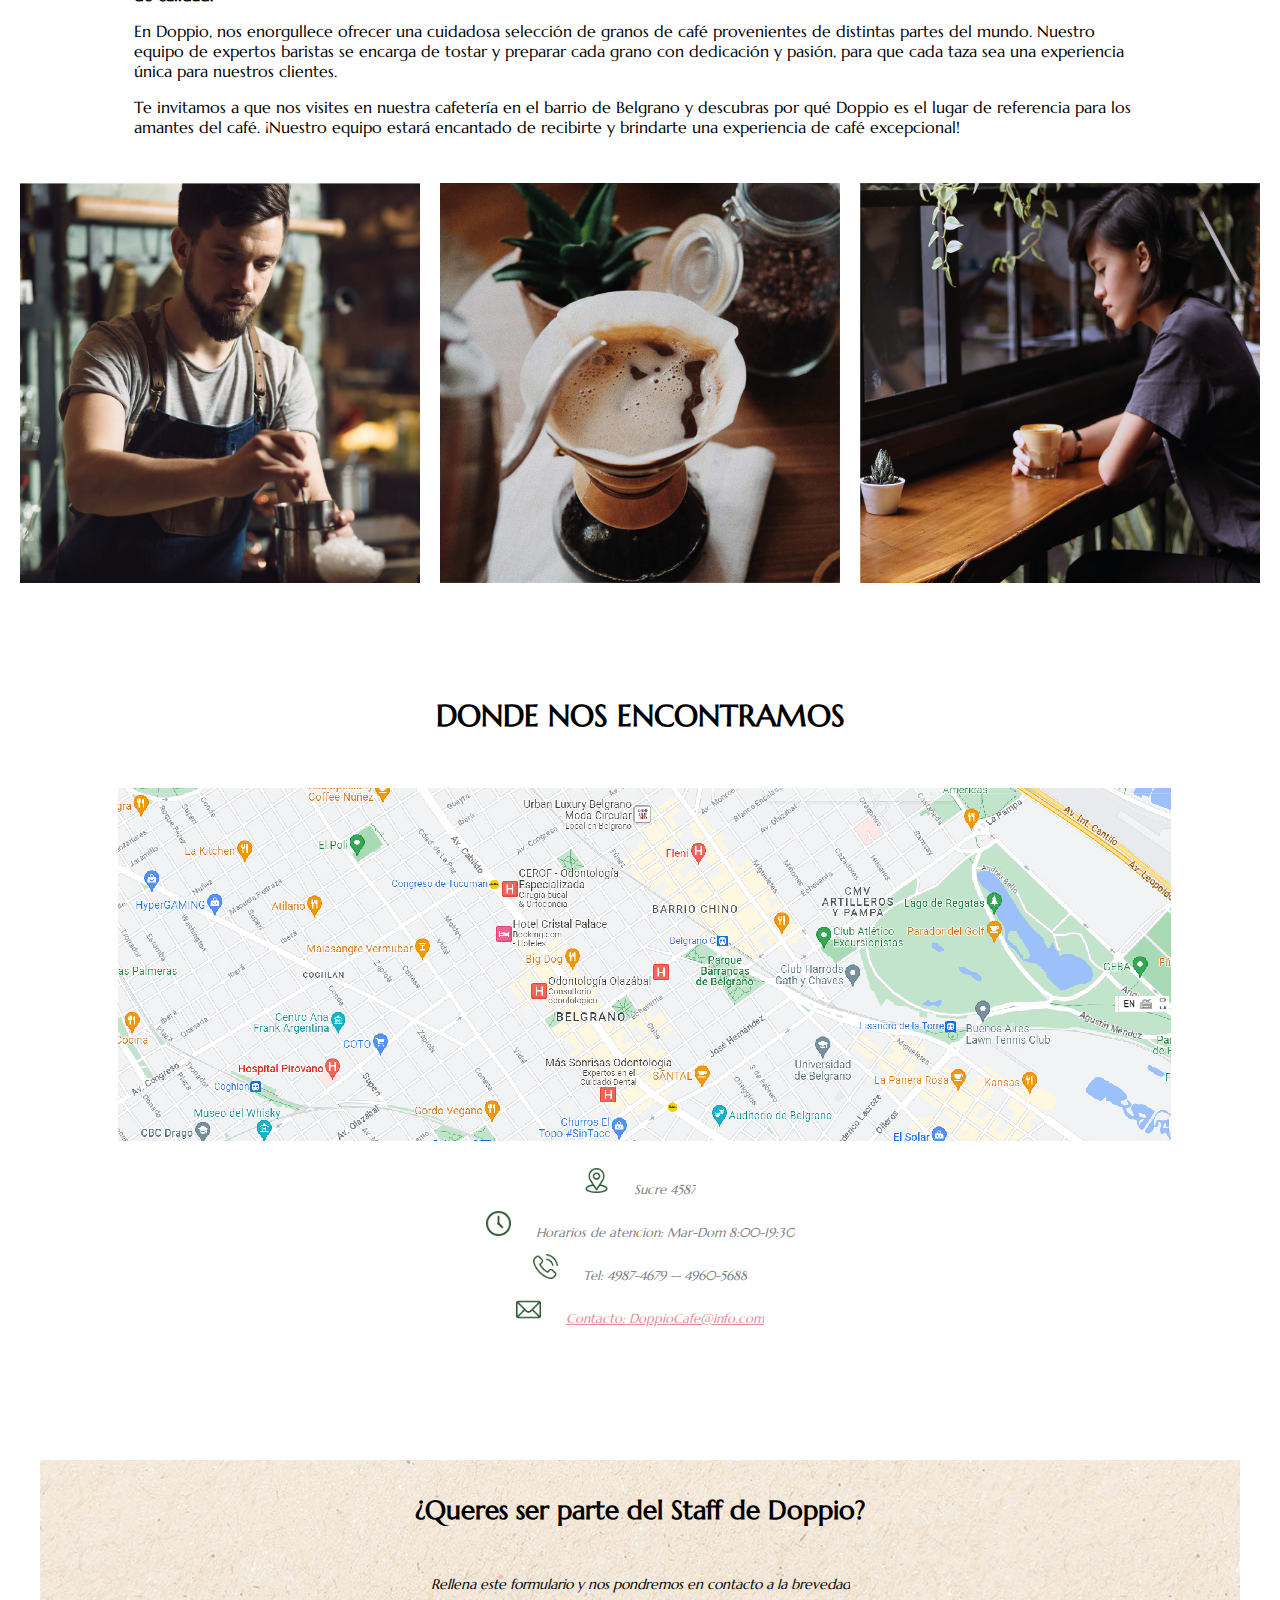
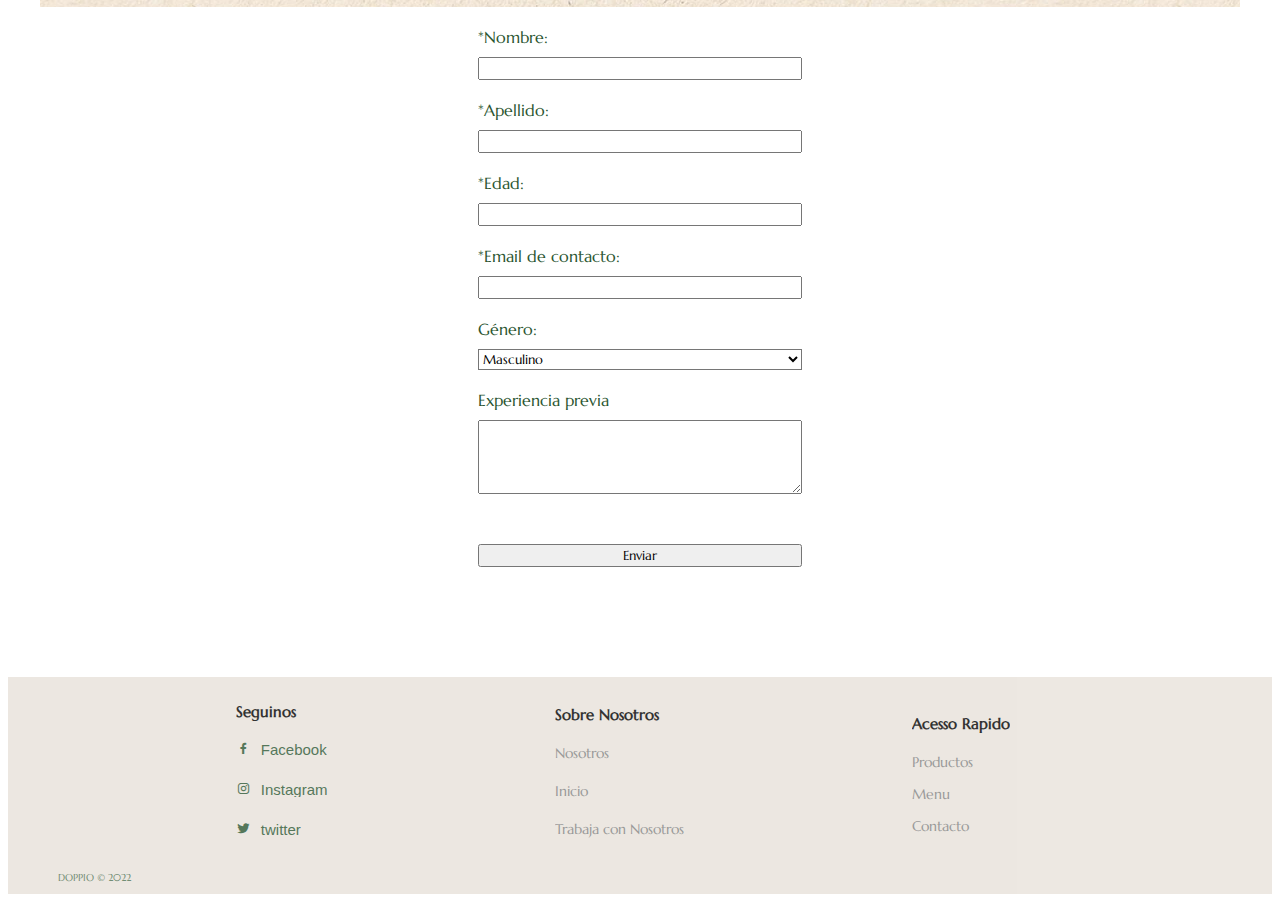
==== commit 988e9706: "Detalles finales" ====
--- a/index.html
+++ b/index.html
@@ -28,41 +28,32 @@
                 <div class="contenedor-navegador">
                     <ul class="navegador">
                         <li>
-                            <a href=""> Inicio</a>
+                            <a href="#inicio"> Inicio</a>
+                        </li>
+
+                        <li>
+                            <a href="#menu"> Nuestro Menu</a>
                         </li>
                         <li>
-                            <a href=""> Nuestro Menu</a>
+                            <a href="#nosotros"> Sobre Nosotros</a>
                         </li>
                         <li>
-                            <a href=""> Sobre Nosotros</a>
+                            <a href="#contacto"> Contacto</a>
                         </li>
-                        <li>
-                            <a href=""> Contacto</a>
-                        </li>
-    
-                        <li>
-                            <a>
-                                <select>
-                                    <option value="">ARS</option>
-                                    <option value="opcion1">USD</option>
-                                    <option value="opcion2">EUR</option>
-                                    <option value="opcion3">AUS</option>
-                                  </select>
-                            </a>
-                        </li>
+    
                     </ul>
                 </div>
             </nav>
     
     
-            <div class="principal">
-                <figure>
-                    <img class="hoja" src="./Imagenes/HOJA.png">
-                </figure>
+            <div class="principal" id="inicio">
+                <picture>
+                    <img  class="hoja" src="./Imagenes/hoja.png" alt="icono de la marca">
+                </picture>
                 <h1> CAFE DE VERDAD</h1>
                 
                 <h3>"Sumérgete en una experiencia única con nuestro café de origen cuidadosamente seleccionado y déjate cautivar por los intensos aromas y sabores que te transportarán a un mundo de deleite y satisfacción."</h3>
-    
+                
                 <button class="shop"> COMPRAR</button>
     
             </div>
@@ -74,7 +65,7 @@
                     <div class="contenedor-cafe-titulo">
                         <h3> Cafe De Especialidad</h3>
                         <figure>
-                            <img class="icono" src="./iconos/cafe-taza-icono.png">
+                            <img class="icono" src="./iconos/cafe-taza-icono.png" alt="icono taza de cafe">
                         </figure>
                     </div>
                     <div class="contenedor-cafe-subtitulo">
@@ -87,7 +78,7 @@
                     <div class="contenedor-cafe-titulo">
                         <h3>Cafetera Italiana</h3>
                         <figure>
-                            <img class="icono" src="./iconos/cafefeta-icono.png">
+                            <img class="icono" src="./iconos/cafefeta-icono.png" alt="icono cafetera italiana">
                         </figure>
                     </div>
                     <div class="contenedor-cafe-subtitulo">
@@ -100,7 +91,7 @@
                     <div class="contenedor-cafe-titulo">
                         <h3>Calidad Unica</h3>
                         <figure>
-                            <img class="icono" src="./iconos/cafe-grano-icono.png">
+                            <img class="icono" src="./iconos/cafe-grano-icono.png" alt="icono grano de cafe">
                         </figure>
                     </div>
                     <div class="contenedor-cafe-subtitulo">
@@ -112,7 +103,7 @@
 
             <div class="contenedor-cafe-2">
                 <picture>
-                    <img class="cafe-venta" src="./Imagenes/cafe-venta.png">
+                    <img class="cafe-venta" src="./Imagenes/cafe-venta.png" alt="imagen ilustrativa bolsa de cafe">
                 </picture>
             </div>
 
@@ -121,7 +112,7 @@
                     <div class="contenedor-cafe-titulo">
                         <h3>Prensa Francesa</h3>
                         <figure>
-                            <img class="icono" src="./iconos/cafetera-2-icono.png">
+                            <img class="icono" src="./iconos/cafetera-2-icono.png" alt="icono cafetera francesa">
                         </figure>
                     </div>
                     <div class="contenedor-cafe-subtitulo">
@@ -133,7 +124,7 @@
                     <div   div class="contenedor-cafe-titulo">
                         <h3>Ambiente Pet Friendly</h3>
                         <figure>
-                            <img class="icono" src="./iconos/cafe-animal-icono.png">
+                            <img class="icono" src="./iconos/cafe-animal-icono.png" alt="icono patita de animal">
                         </figure>
                     </div>
                     <div class="contenedor-cafe-subtitulo">
@@ -145,7 +136,7 @@
                     <div class="contenedor-cafe-titulo">
                         <h3>Take Away</h3>
                         <figure>
-                            <img class="icono" src="./iconos/cafe-vaso-icono.png">
+                            <img class="icono" src="./iconos/cafe-vaso-icono.png" alt="icono vaso descartable">
                         </figure>
                     </div>
                     <div class="contenedor-cafe-subtitulo">
@@ -160,7 +151,7 @@
             <div class="productos">
                 <h2> Nuestros Mejores Productos</h2>
             <figure>
-                <img class="separador" src="./Imagenes/separador.png">
+                <img class="separador" src="./Imagenes/separador.png" alt="imagen separadora">
             </figure>
             <p>Explora nuestra variedad de productos de café artesanal, desde granos cuidadosamente seleccionados hasta mezclas exclusivas, que te deleitarán con sus aromas cautivadores y sabores excepcionales.</p>
             </div>
@@ -168,7 +159,7 @@
             <div class="productos-muestra">
                <div class="productos-muestra-contenedor">
                     <figure>
-                        <img class="muestras" src="./Imagenes/Cafe_Muestra_1.png">
+                        <img class="muestras" src="./Imagenes/Cafe_Muestra_1.png" alt="imagen ilustrativa de cafe uthopia en venta">
                     </figure>
                     <h4>Cafe Uthopia</h4>
                     <p>$5000</p>
@@ -177,7 +168,7 @@
     
                <div class="productos-muestra-contenedor">
                 <figure>
-                    <img class="muestras" src="./Imagenes/Cafe_Muestra_2.png">
+                    <img class="muestras" src="./Imagenes/Cafe_Muestra_2.png" alt="imagen ilustrativa de cafe kenya en venta">
                 </figure>
                 <h4>Cafe Kenya</h4>
                 <p>$5700</p>
@@ -186,7 +177,7 @@
     
                 <div class="productos-muestra-contenedor">
                     <figure>
-                        <img class="muestras" src="./Imagenes/Cafe_Muestra_3.png">
+                        <img class="muestras" src="./Imagenes/Cafe_Muestra_3.png" alt="imagen ilustrativa de cafe colombia en venta">
                     </figure>
                     <h4>Cafe Colombia</h4>
                     <p>$4600</p>
@@ -195,14 +186,13 @@
     
                <div class="productos-muestra-contenedor">
                 <figure>
-                    <img class="muestras" src="./Imagenes/Cafe_Muestra_4.png">
+                    <img class="muestras" src="./Imagenes/Cafe_Muestra_4.png" alt="imagen ilustrativa de cafe guatemala en venta">
                 </figure>
                 <h4>Cafe Guatemala</h4>
                 <p>$4000</p>
                 <button class="shop-2">COMPRAR</button>
                 </div>
-           
-    
+        
             </div>
         </section>
 
@@ -319,16 +309,16 @@
 
             <div class="cafe-menu-imagenes">
                 <picture>
-                    <img class="cafe-menu-imagen" src="./Imagenes/cafe-menu-imagen-1.jpg">
-                </picture>
-                <picture>
-                    <img class="cafe-menu-imagen" src="./Imagenes/cafe-menu-imagen-2.jpg">
-                </picture>
-                <picture>
-                    <img class="cafe-menu-imagen" src="./Imagenes/cafe-menu-imagen-3.jpg">
-                </picture>
-                <picture>
-                    <img class="cafe-menu-imagen" src="./Imagenes/cafe-menu-imagen-4.jpg">
+                    <img class="cafe-menu-imagen" src="./Imagenes/cafe-menu-imagen-1.jpg" alt="variedad de cafes">
+                </picture>
+                <picture>
+                    <img class="cafe-menu-imagen" src="./Imagenes/cafe-menu-imagen-2.jpg" alt=" de cafe y croissant">
+                </picture>
+                <picture>
+                    <img class="cafe-menu-imagen" src="./Imagenes/cafe-menu-imagen-3.jpg" alt="variedad de cafes">
+                </picture>
+                <picture>
+                    <img class="cafe-menu-imagen" src="./Imagenes/cafe-menu-imagen-4.jpg" alt=" cafe y croissant">
                 </picture>
             </div>
         </div>
@@ -339,7 +329,7 @@
             <div class="nosotros-titulo">
                 <h3>Sobre Doppio</h3>
             <picture>
-                <img class="nosotros-hoja" src="./Imagenes/hoja.png">
+                <img class="nosotros-hoja" src="./Imagenes/hoja.png" alt="logo de la marca">
             </picture>
             </div>
             <div class="nosotros">
@@ -357,13 +347,13 @@
                </div>
                <div class="nosotros-imagen">
                     <picture>
-                        <img class="nosotros-1"  src="./Imagenes/nosotros-1.jpg">
-                    </picture>
-                    <picture>
-                        <img class="nosotros-2"  src="./Imagenes/nosotros-2.jpg">
-                    </picture>
-                    <picture>
-                        <img class="nosotros-3" src="./Imagenes/nosotros-3.jpg">
+                        <img class="nosotros-1"  src="./Imagenes/nosotros-1.jpg" alt=" barista">
+                    </picture>
+                    <picture>
+                        <img class="nosotros-2"  src="./Imagenes/nosotros-2.jpg" alt=" cafe haciendose en la cafetera francesa">
+                    </picture>
+                    <picture>
+                        <img class="nosotros-3" src="./Imagenes/nosotros-3.jpg" alt="persona tomando cafe mirando por la ventana">
                     </picture>
                     
                </div>
@@ -378,39 +368,101 @@
 
             <div class="contacto-ubicacion">
                 <picture>
-                    <img src="./Imagenes/mapa.jpg">
+                    <img src="./Imagenes/mapa.jpg" alt="mapa">
                 </picture>
             </div>
             <div class="contacto-ubicacion-detalle">
                     <picture>
-                        <img class="contacto-logo" src="./iconos/location.png">
+                        <img class="contacto-logo" src="./iconos/location.png" alt="icono de ubicacion">
                     </picture>
                     <p>Sucre 4587</p>
             </div>
             <div class="contacto-ubicacion-detalle">
                     <picture>
-                        <img class="contacto-logo" src="./iconos/clock.png">
+                        <img class="contacto-logo" src="./iconos/clock.png" alt="icono reloj">
                     </picture>
                     <p>Horarios de atencion: Mar-Dom 8:00-19:30</p>
             </div>
 
             <div class="contacto-ubicacion-detalle">
                     <picture>
-                        <img class="contacto-logo" src="./iconos/phone-call.png">
+                        <img class="contacto-logo" src="./iconos/phone-call.png" alt="icono telefono">
                     </picture>
                     <p>Tel: 4987-4679 -- 4960-5688</p>
             </div>
 
             <div class="contacto-ubicacion-detalle">
                     <picture>
-                        <img class="contacto-logo" src="./iconos/mail.png">
+                        <img class="contacto-logo" src="./iconos/mail.png" alt="icono mail">
                     </picture>
                     <p><a href="https://mail.google.com">Contacto: DoppioCafe@info.com</a></p>
             </div>
-            
-
-    
+            <div class="contacto-staff">
+                <h4>¿Queres ser parte del Staff de Doppio?</h4>
+                <p>Rellena este formulario y nos pondremos en contacto a la brevedad</p>
+            </div>
+            <div class="contacto-staff-form">
+                <form>
+                    <label for="nombre">*Nombre:</label>
+                    <input type="text" id="nombre" name="nombre" required>
+
+                    <label for="nombre">*Apellido:</label>
+                    <input type="text" id="apellido" name="apellido" required>
+
+                    <label for="nombre">*Edad:</label>
+                    <input type="age" id="edad" name="edad" required>
+
+                    <label for="email">*Email de contacto:</label>
+                    <input type="email" id="email" name="email" required>
+
+                    <label for="genero">Género:</label>
+                    <select id="genero" name="genero">
+                    <option value="masculino">Masculino</option>
+                    <option value="femenino">Femenino</option>
+                    <option value="otro">Otro</option>
+                    </select>
+
+                    <label for="comentarios">Experiencia previa</label>
+                    <textarea id="comentarios" name="comentarios" rows="4" cols="50"></textarea>
+
+                    <input type="submit" value="Enviar">
+                </form>
+            </div>
         </section>
+
+        <footer>
+            <div class="footer">
+                <div class="social-media">
+                    <h5>Seguinos</h5>
+                  <a href="https://www.facebook.com/" target="_blank">
+                    <i class='bx bxl-facebook facebook' ><span>Facebook</span></i>
+                  </a>
+                  <a href="https://www.instagram.com/explore/?hl=es-la" target="_blank">
+                    <i class='bx bxl-instagram instagram' ><span>Instagram</span></i>
+                  </a>
+                  <a href="https://twitter.com/home?lang=es" target="_blank">
+                    <i class='bx bxl-twitter twitter' ><span>twitter</span></i>
+                  </a>
+                </div>
+                <div class="doppio-content">
+                    <h5>Sobre Nosotros</h5>
+                    <a href="#nosotros"> Nosotros</a>
+                    <a href="#inicio"> Inicio</a>
+                    <a href="#contacto"> Trabaja con Nosotros</a>
+                    
+                </div>
+                <div class="doppio-content-2">
+                    <h5>Acesso Rapido</h5>
+                    <p>Productos</p>
+                    <p>Menu</p>
+                    <p>Contacto</p>
+                </div>
+        
+            </div>
+            <div class="footer-final text-end">
+                <p class="copyright ">DOPPIO © 2022</p>
+              </div>
+        </footer>
         
 
 
--- a/styles.css
+++ b/styles.css
@@ -4,7 +4,7 @@
   --verdeDark: #323d37;
   --rosaLite: #e9babe;
   --verdeLite: #88b7a7;
-  --marron:#41280a;
+  --marron:#bdab9457;
 
 }
 *{
@@ -26,8 +26,9 @@
 li a {
   text-decoration: none;
   color: white;
-  font-size: 17px;
+  font-size: 15px;
   cursor: pointer;
+
 }
 li a:hover {
   color: var(--verdeMain);
@@ -44,31 +45,14 @@
   overflow-y: hidden;
 }
 .logo{
-  width: 120px;
+  width: 150px;
   cursor: pointer;
 }
-select {
-  appearance: none;
-  padding: 8px;
-  width: 80px;
-  font-size: 14px;
-  border: 1px solid #ccc;
-  border-radius: 2px;
-  background-color: var(--rosaLite);
-  color: white;
-  cursor: pointer;
-}
-
-select:hover {
-  border-color: #aaa;
-}
-
-select:focus {
-  outline: none;
-}
+
 header{
   height: 800px;
-  max-width: 1230px;
+  max-width: 1320px;
+  min-width: 1200px;
   margin: 0 auto;
   background-image:  url(./Imagenes/coffemain3.jpg);
   background-size: cover;
@@ -100,7 +84,7 @@
 .principal h3{
   width: 60%;
   color: white;
-  font-size: 18px;
+  font-size: 16px;
   font-weight: 100;
   opacity: 80%;
 }
@@ -124,7 +108,7 @@
 /*segunda seccion */
 
 .icono{
-  width: 45px;
+  width: 40px;
 }
 .cafe-venta{
   width: 100%
@@ -134,7 +118,8 @@
   display: flex;
   flex-direction: row;
   padding-top: 80px;
-  max-width: 1230px;
+  max-width: 1320px;
+  min-width: 1200px;
   margin: 0 auto;
 }
 .contenedor-cafe-2{
@@ -145,10 +130,10 @@
   align-items: center;
 }
 .contenedor-cafe{
-  margin: 10px 0px 10px 30px;
+  margin: 10px 30px 10px 30px;
 }
 .contenedor-cafe-subtitulo p{
-font-size: 13px;
+font-size: 12px;
 color: gray;
 }
 
@@ -156,7 +141,8 @@
 
 #productos{
   margin-bottom: 150px;
-  max-width: 1230px;
+  max-width: 1320px;
+  min-width: 1200px;
   margin: 0 auto;
 }
 .productos{
@@ -169,7 +155,7 @@
  margin: 0 auto;
  padding: 20px 0px 40px 0px;
  margin-top: 70px;
- height: 400px;
+ height: 350px;
 }
 .productos p{
   width: 50%;
@@ -224,8 +210,10 @@
 display: flex;
 flex-direction: column;
 background-image: url(./Imagenes/backgroundmenu.jpg);
-max-width: 1230px;
-  margin: 0 auto;
+max-width: 1320px;
+min-width: 1200px;
+margin: 0 auto;
+margin-top: 90px;
 
 
 }
@@ -236,6 +224,7 @@
   display: flex;
   justify-content: flex-start;
   align-items: center;
+  
 }
 .menu-titulo h3{
   font-size: 50px;
@@ -308,7 +297,8 @@
   justify-content: center;
   align-items: center;
   padding-top: 70px;
-  max-width: 1230px;
+  max-width: 1320px;
+  min-width: 1200px;
   margin: 0 auto;
 }
 .nosotros-titulo{
@@ -345,7 +335,8 @@
 /* seccion contacto*/
 
 #contacto{
-  max-width: 1230px;
+  max-width: 1320px;
+  min-width: 1200px;
   margin: 0 auto;
   display: flex;
   flex-direction: column;
@@ -353,7 +344,7 @@
 }
 
 #contacto h3{
- margin-top: 150px;
+ margin-top: 110px;
  font-size: 30px;
 }
 .contacto-logo{
@@ -367,7 +358,9 @@
 }
 .contacto-ubicacion-detalle{
   display: flex;
-  align-items: center;
+  align-items: flex-start;
+  justify-content: center
+  
 }
 .contacto-ubicacion-detalle p{
   color: grey;
@@ -378,4 +371,106 @@
 
 .contacto-ubicacion-detalle p a{
   color: var(--rosaMain);
-}+}
+
+.contacto-staff{
+  display: flex;
+  flex-direction: column;
+  align-items: center;
+  background-image: url(./Imagenes/separador2.jpg);
+  max-width: 1320px;
+  min-width: 1200px;
+  margin-top: 120px;
+}
+.contacto-staff h4{
+  font-size: 26px;
+}
+.contacto-staff p{
+  font-style: italic;
+  font-size: 14px;
+}
+form{
+  display: flex;
+  flex-direction: column;
+  justify-content: space-between;
+}
+form label{
+  margin-top: 20px;
+  margin-bottom: 10px;
+  color: var(--verdeMain);
+}
+textarea{
+  margin-bottom: 50px;
+}
+.contacto-staff-form select{
+  color: black;
+  background-color: transparent;
+  width: 100%;
+}
+
+/*footer*/
+footer{
+  max-width: 1320px;
+  min-width: 1200px;
+  background-color: var(--marron);
+  margin: 0 auto;
+  margin-top: 110px;
+  opacity: 0.8;
+}
+
+.footer{
+  display: flex;
+  width: 1230px;
+  flex-direction: row;
+  align-items: center;
+  justify-content: space-evenly;
+  
+}
+.social-media, .doppio-content{
+  display: flex;
+  flex-direction: column;
+  
+}
+.footer a{
+  margin-bottom: 20px;
+  color: black;
+  font-size: 14px;
+  text-decoration: none;
+}
+.footer p{
+  font-size: 14px;
+}
+.footer h5{
+  font-size: 15px;
+  color: var(--specialcolormobile);
+  margin-bottom: 20px;
+}
+
+
+.footer a i{
+  font-size: 15px;
+  overflow: hidden;
+}
+.facebook, .instagram, .twitter{
+  color:var(--verdeMain);
+}
+
+.footer a span{
+  font-family: 'Signika', sans-serif;;
+  font-size: 15px;
+  margin-left: 10px;
+}
+.doppio-content a{
+  color: grey;
+}
+.doppio-content-2 p {
+  color: grey;
+  cursor: pointer;
+}
+.footer-final {
+  color: grey;
+  font-size: 10px;
+  opacity: 0.8;
+  margin-left: 50px;
+  color: var(--verdeMain);
+}
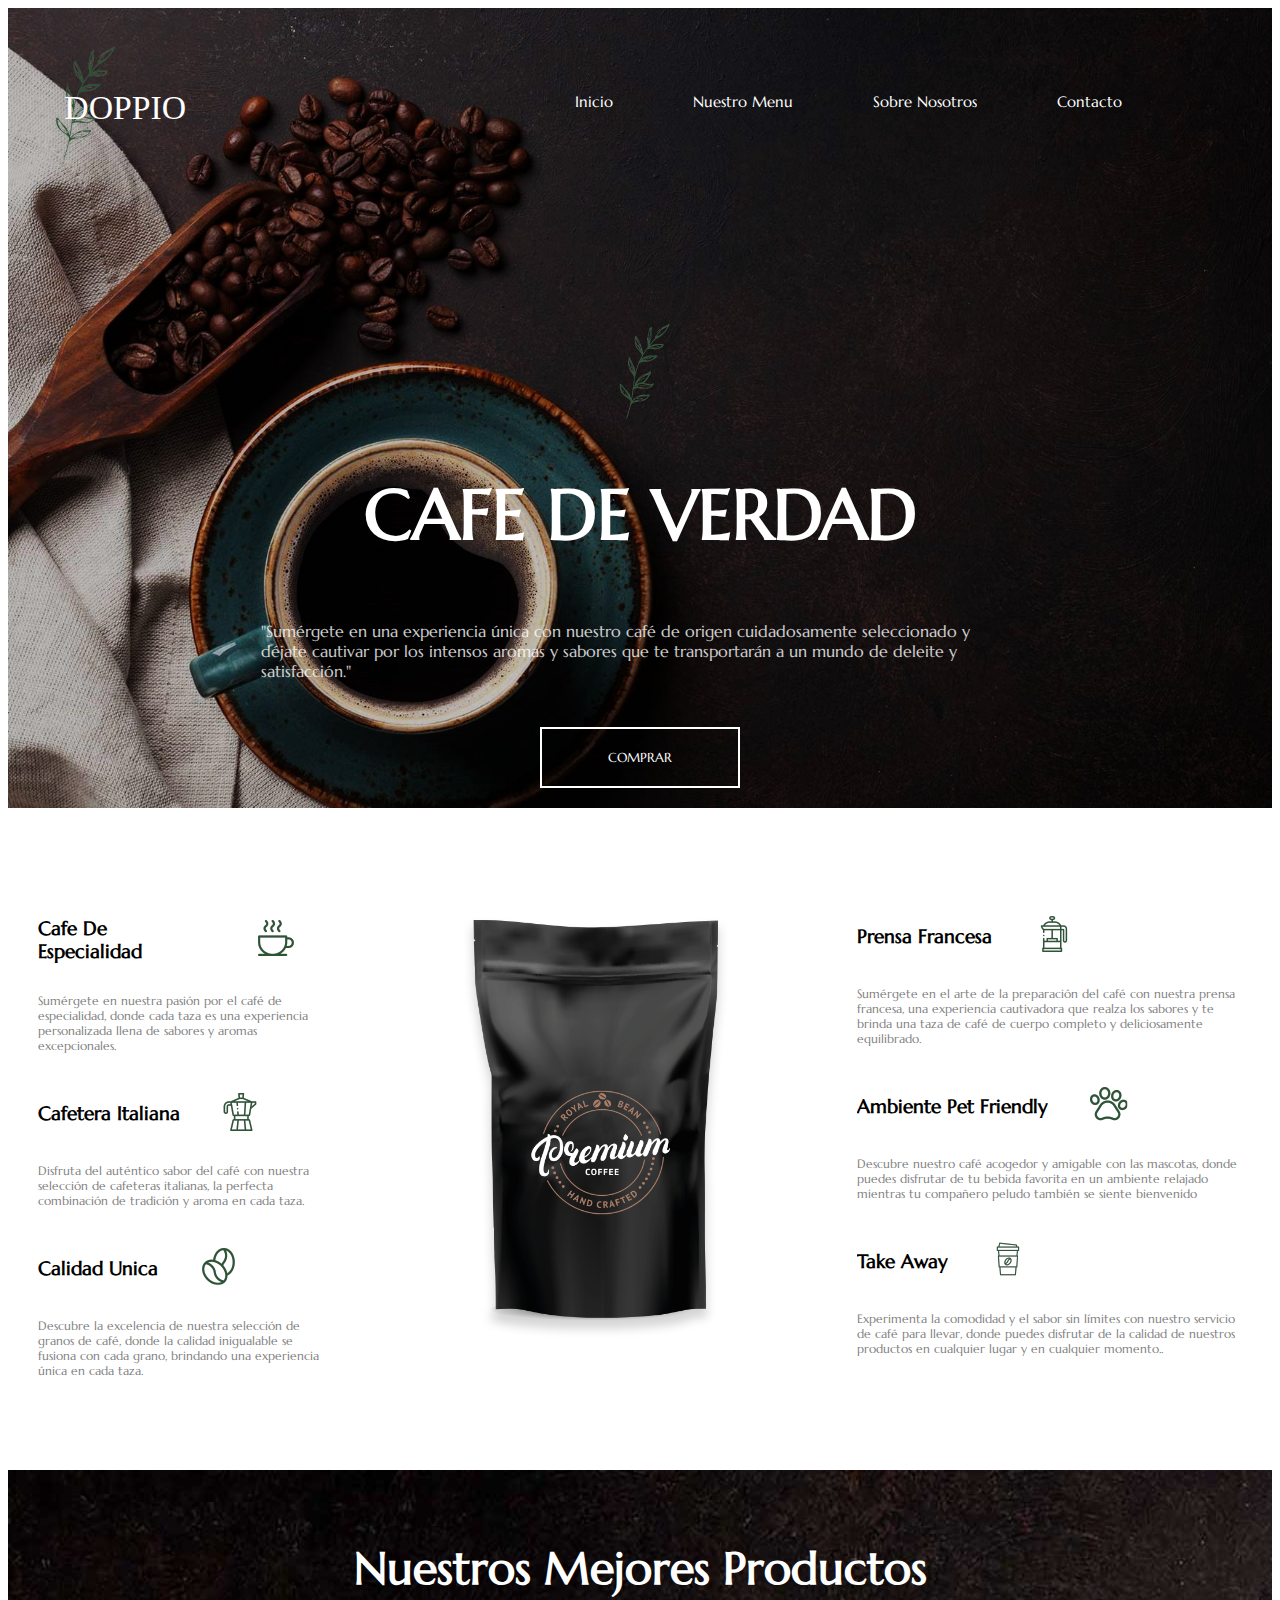
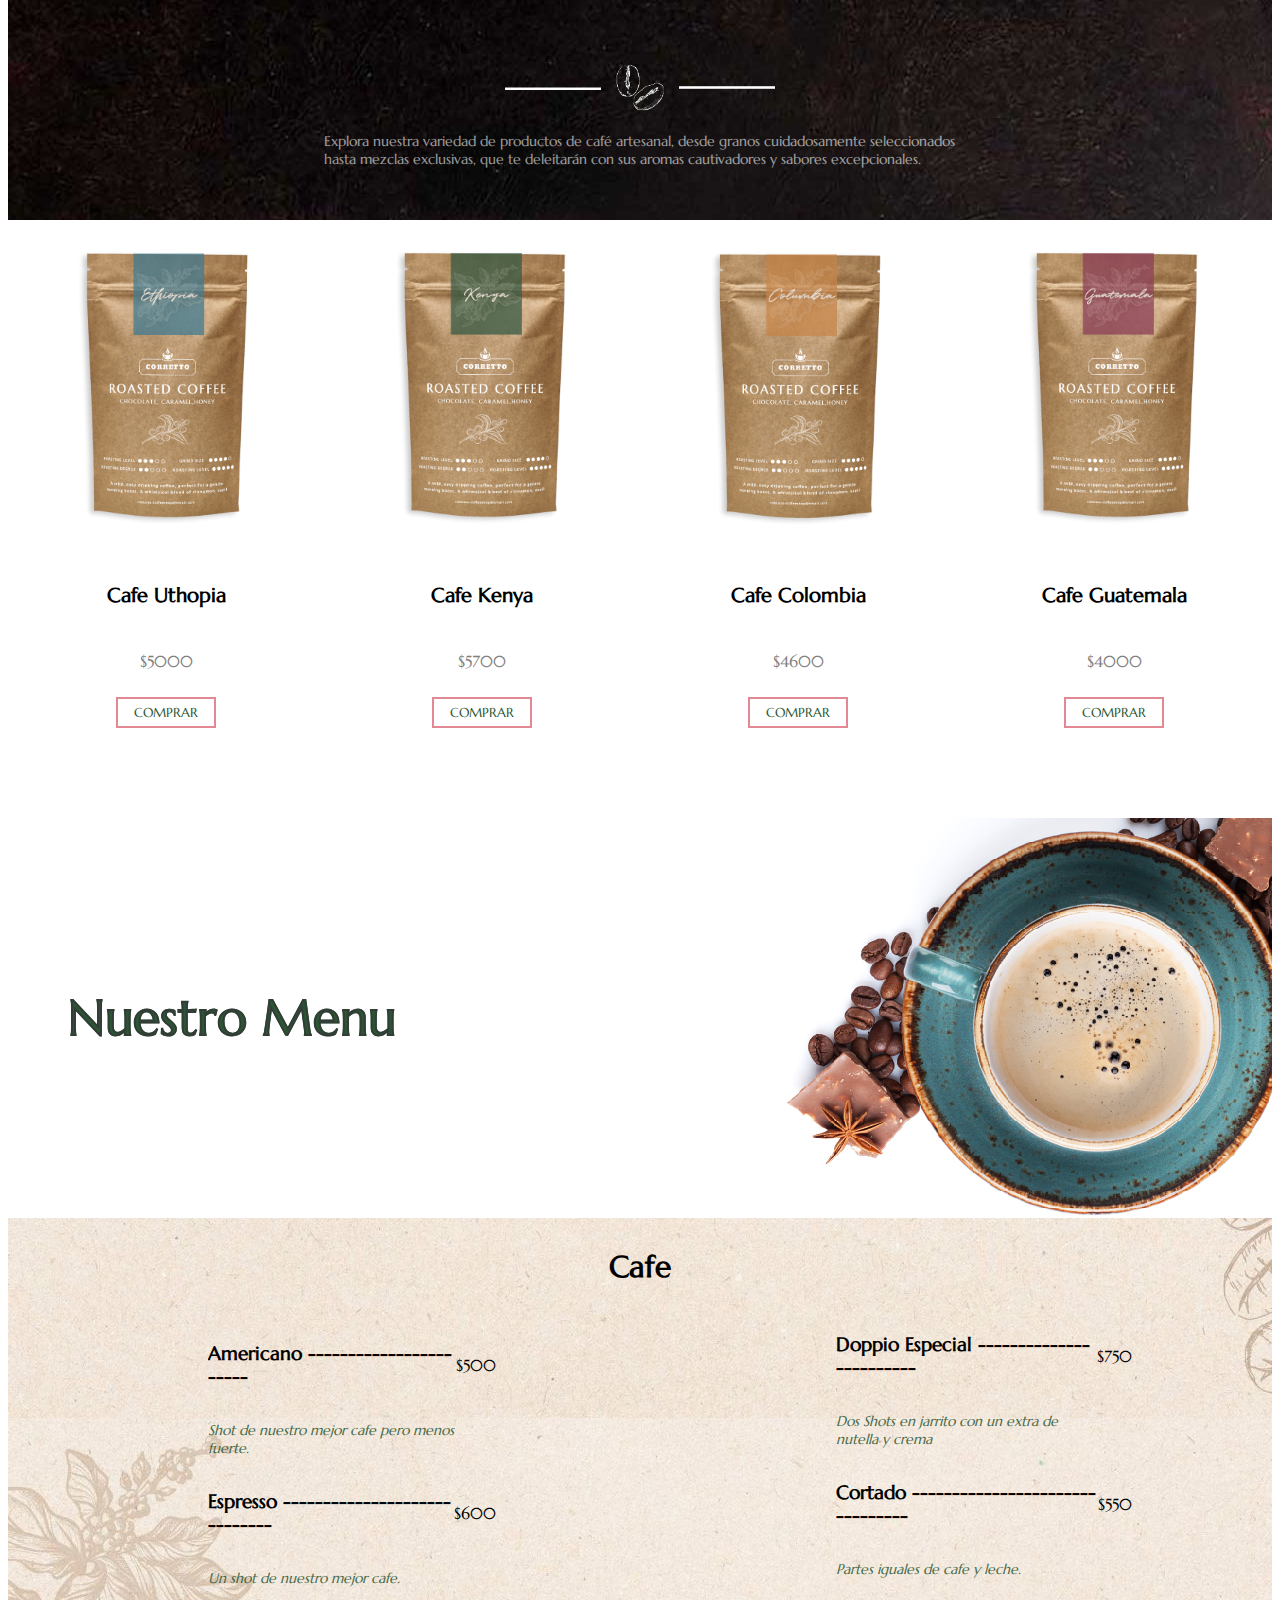
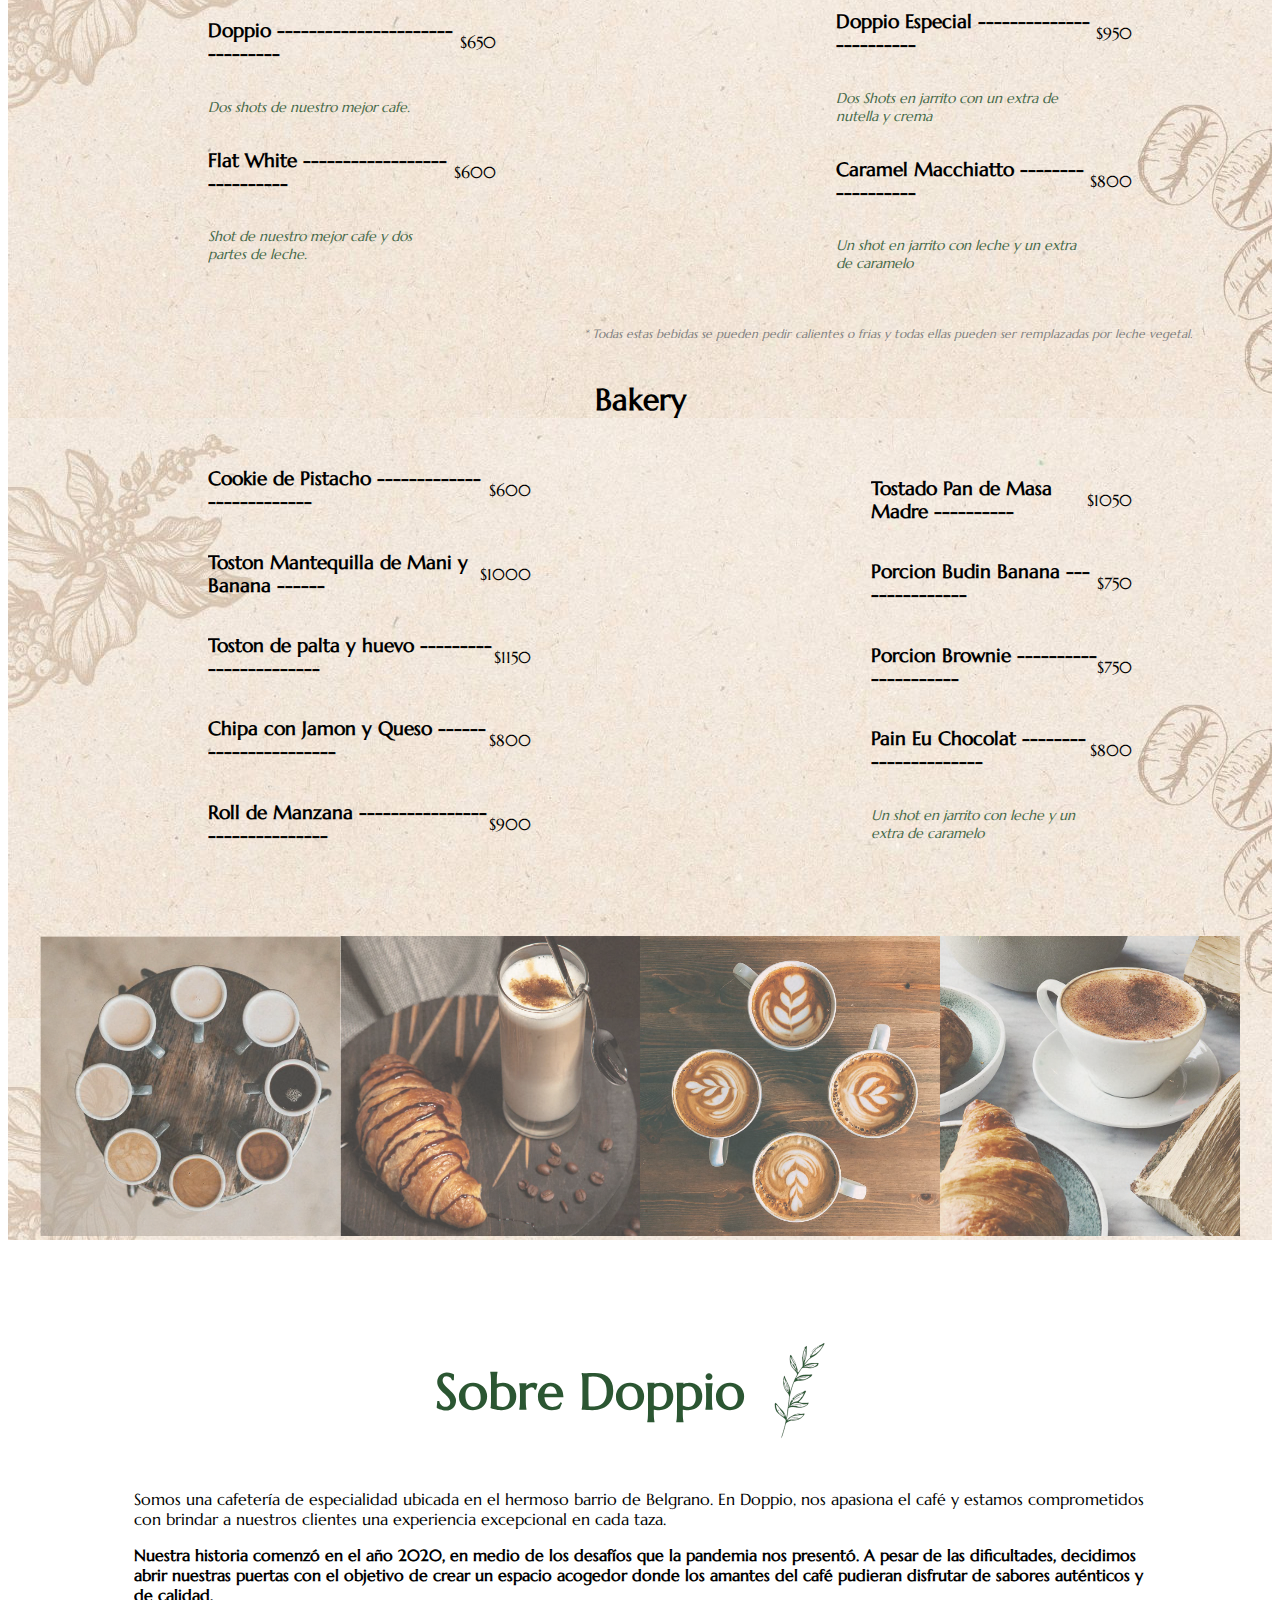
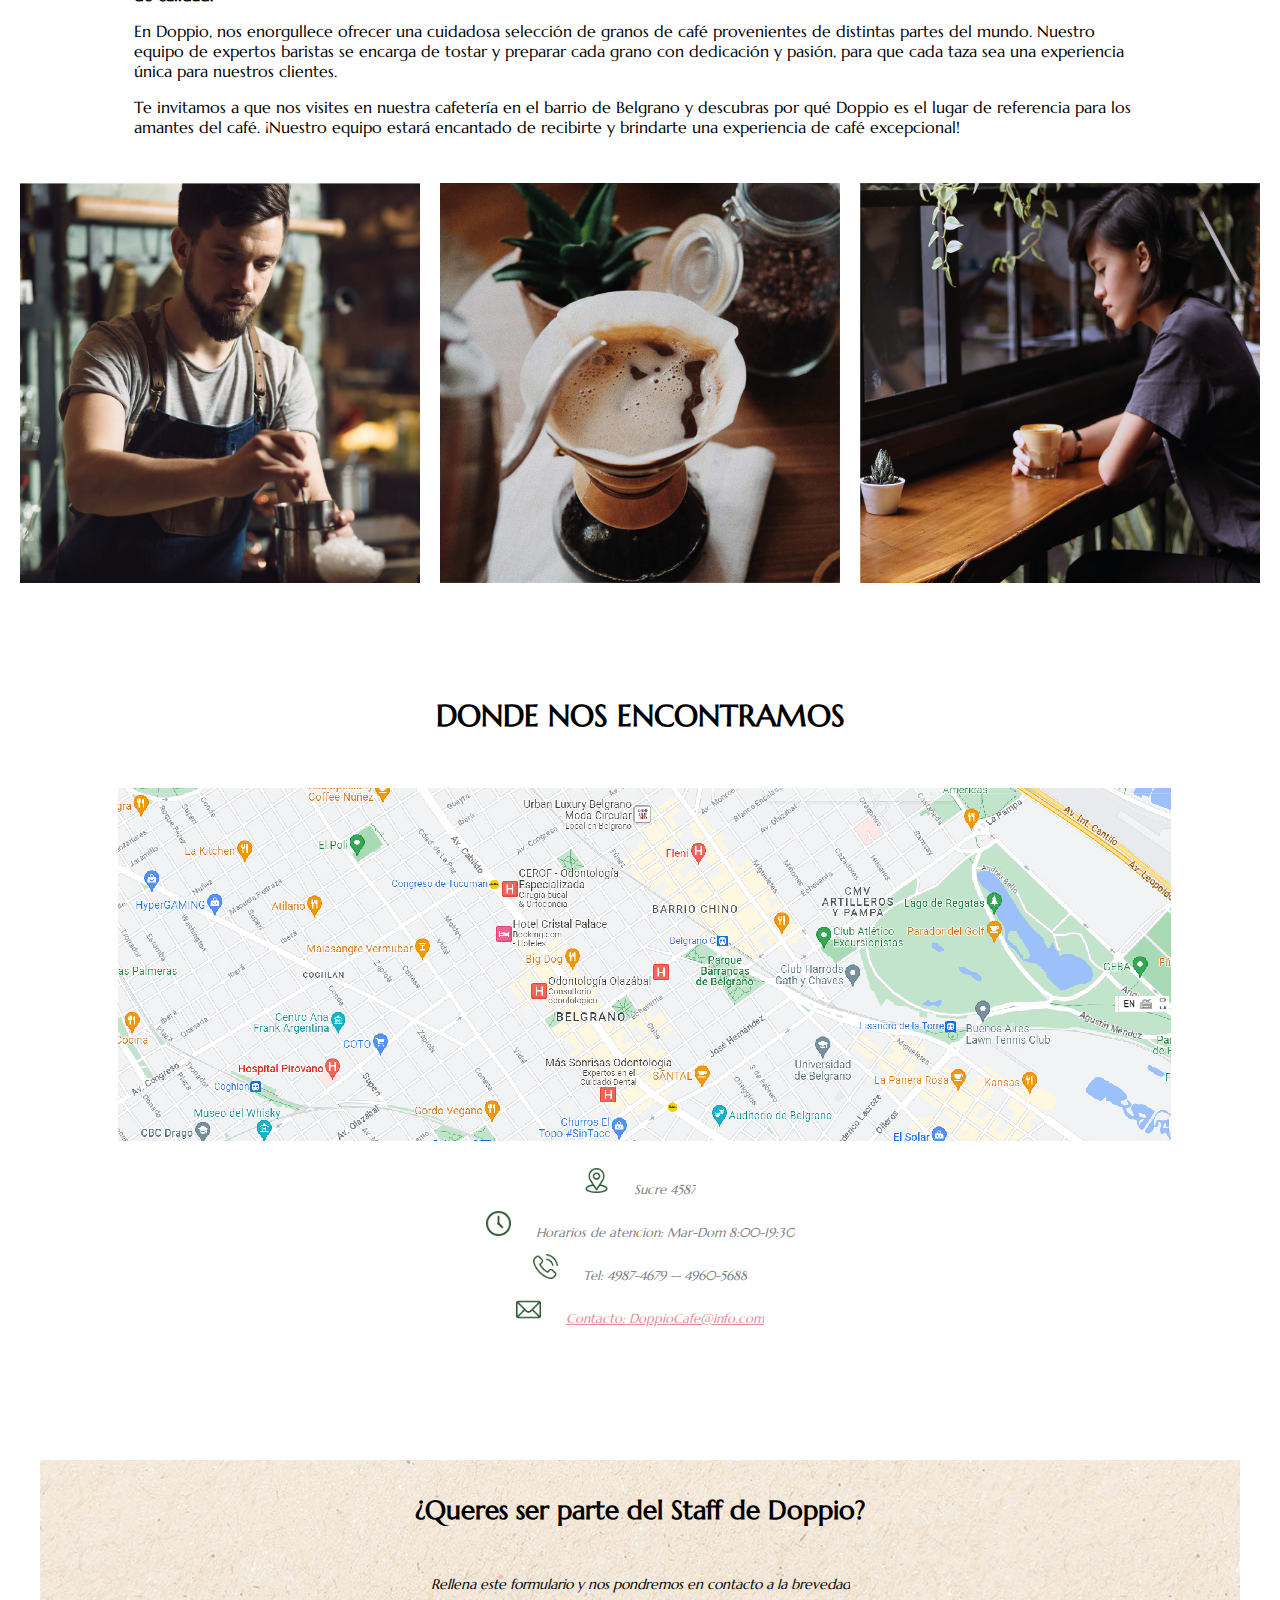
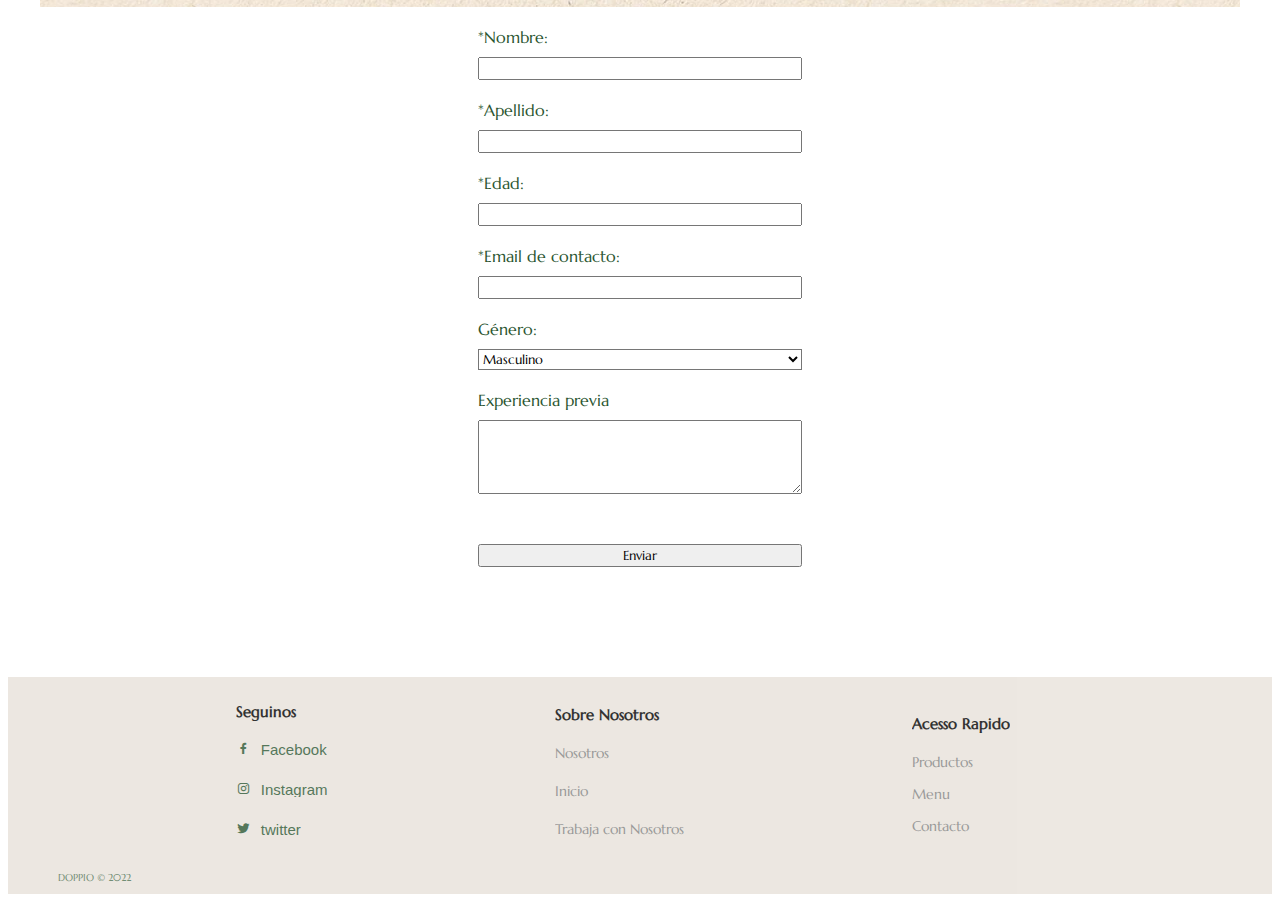
==== commit faf74bae: "agregando logo de la marca" ====
--- a/index.html
+++ b/index.html
@@ -21,7 +21,7 @@
             <nav>
                 <div class="contenedor-logo">
                     <figure>
-                        <img class="logo" alt="Logo de la empresa" src="./Imagenes/LOGO.png">
+                        <img class="logo" alt="Logo de la empresa" src="./Imagenes/logo.svg">
                     </figure>
                 </div>
                 
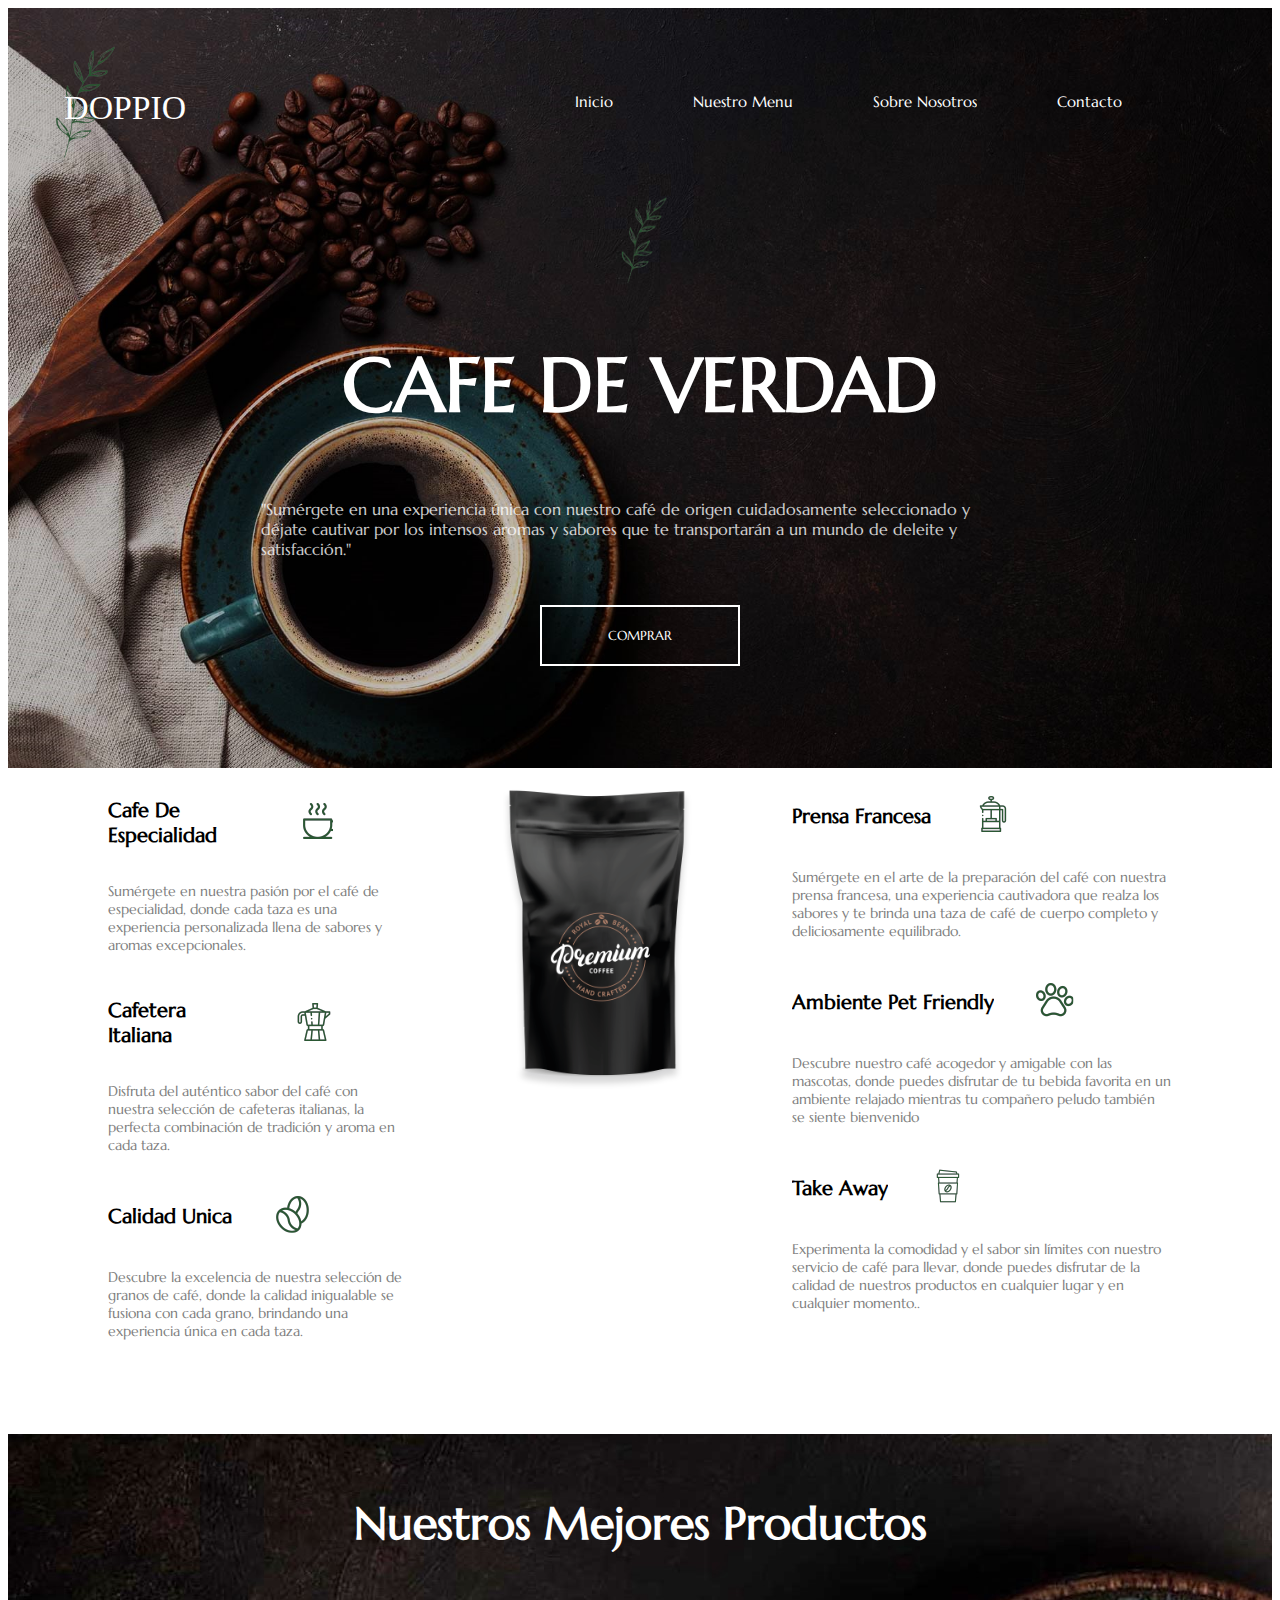
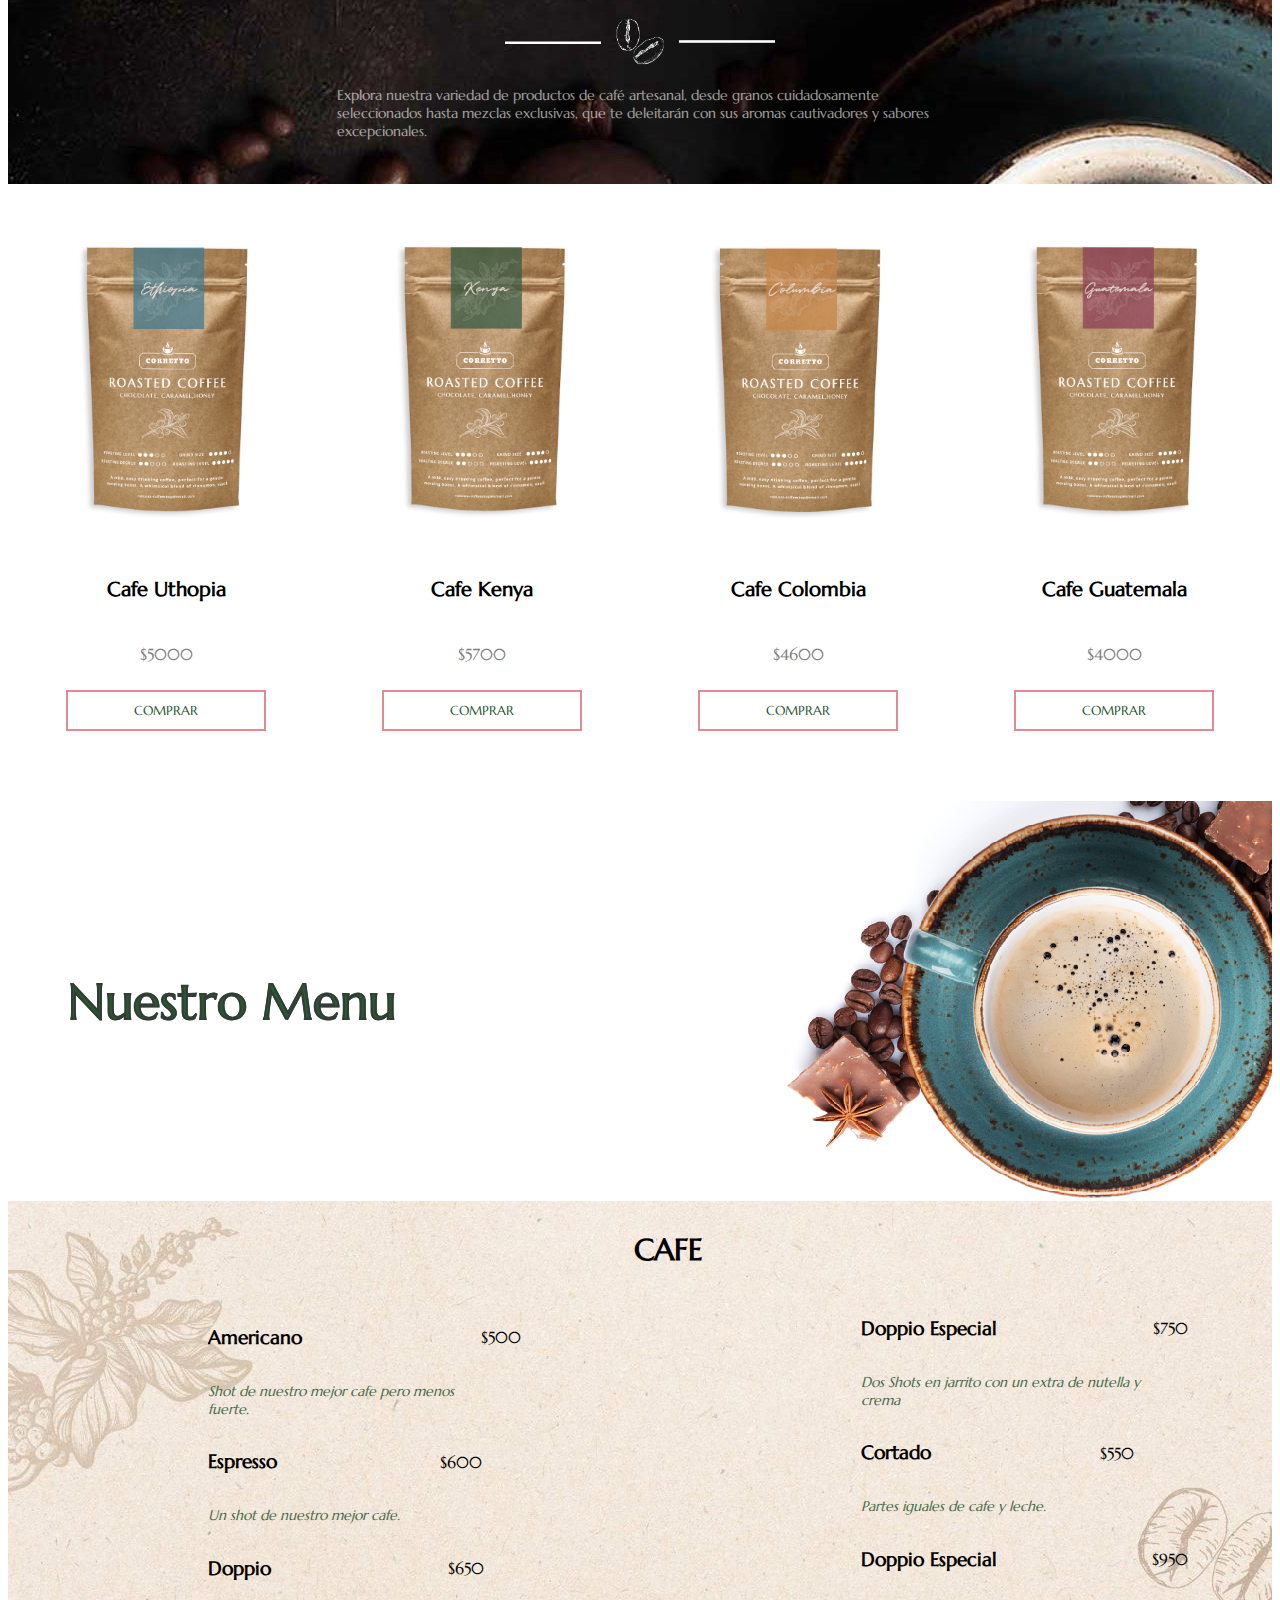
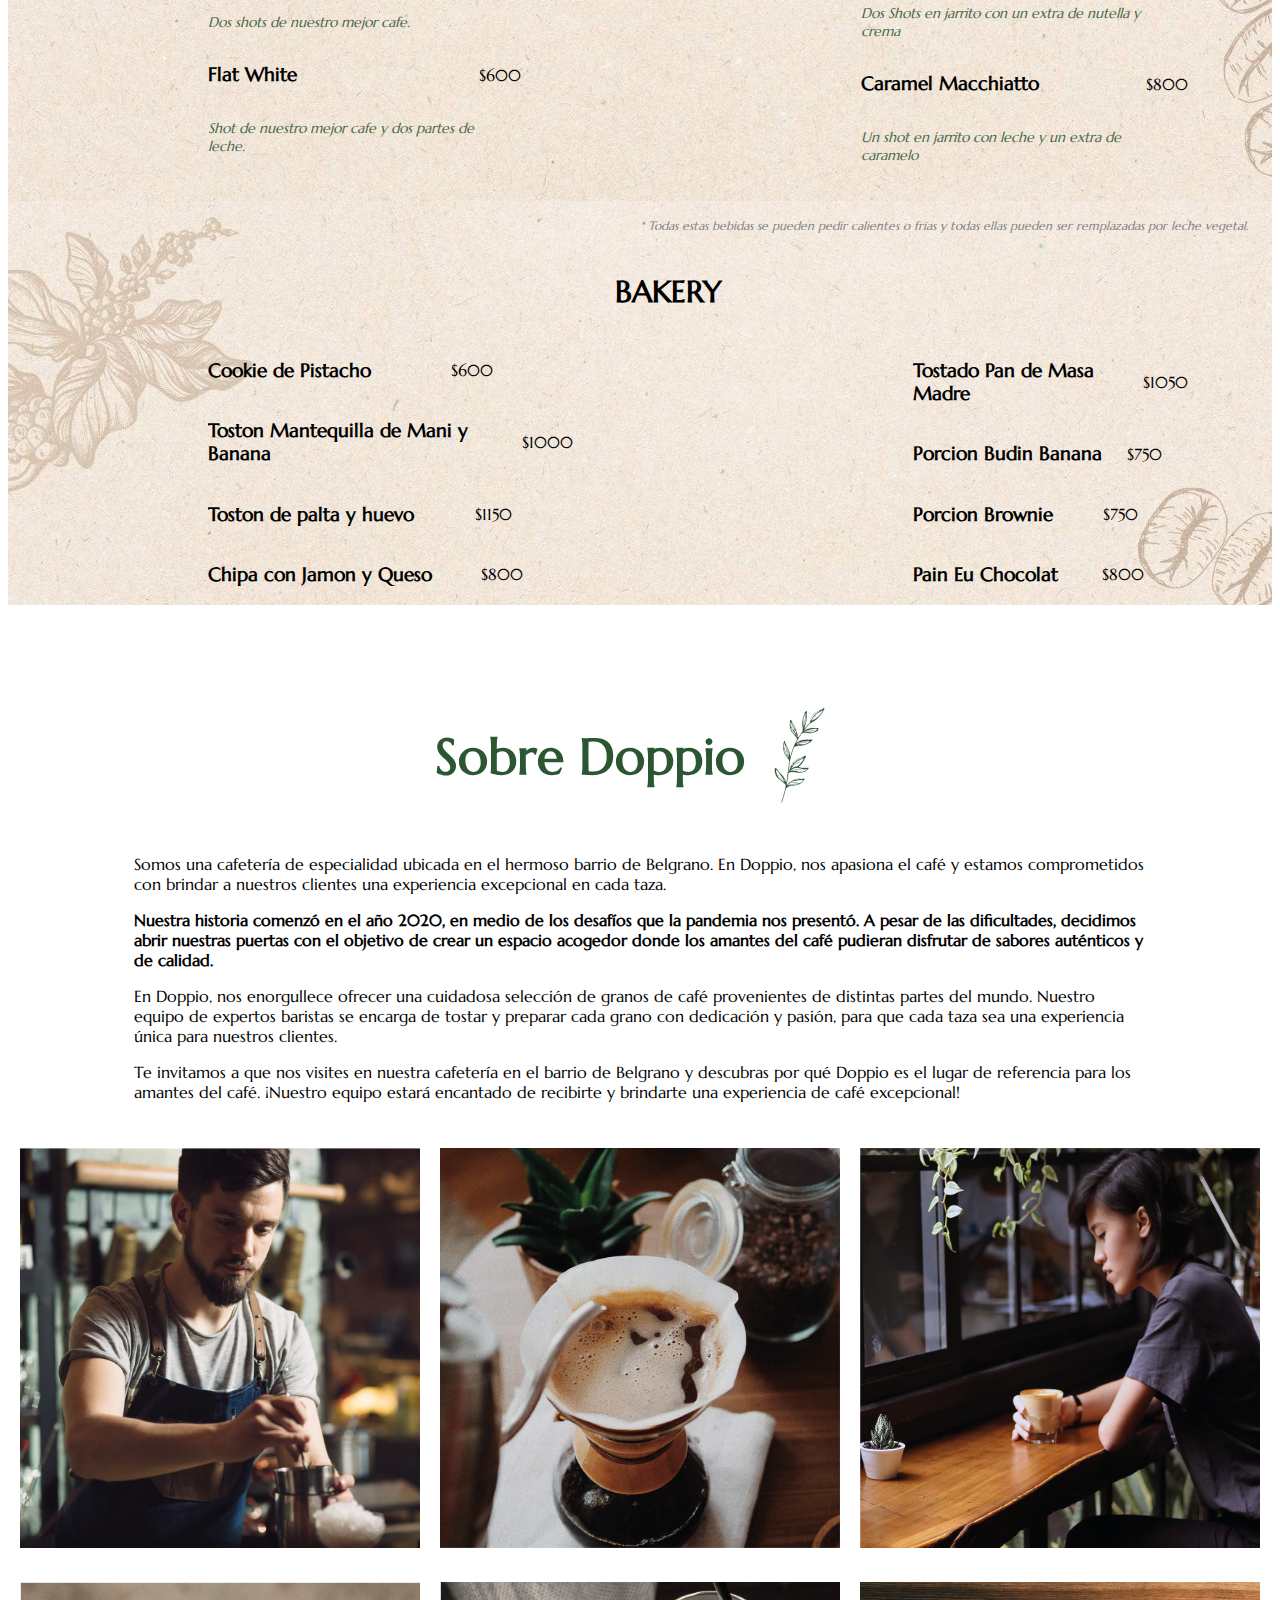
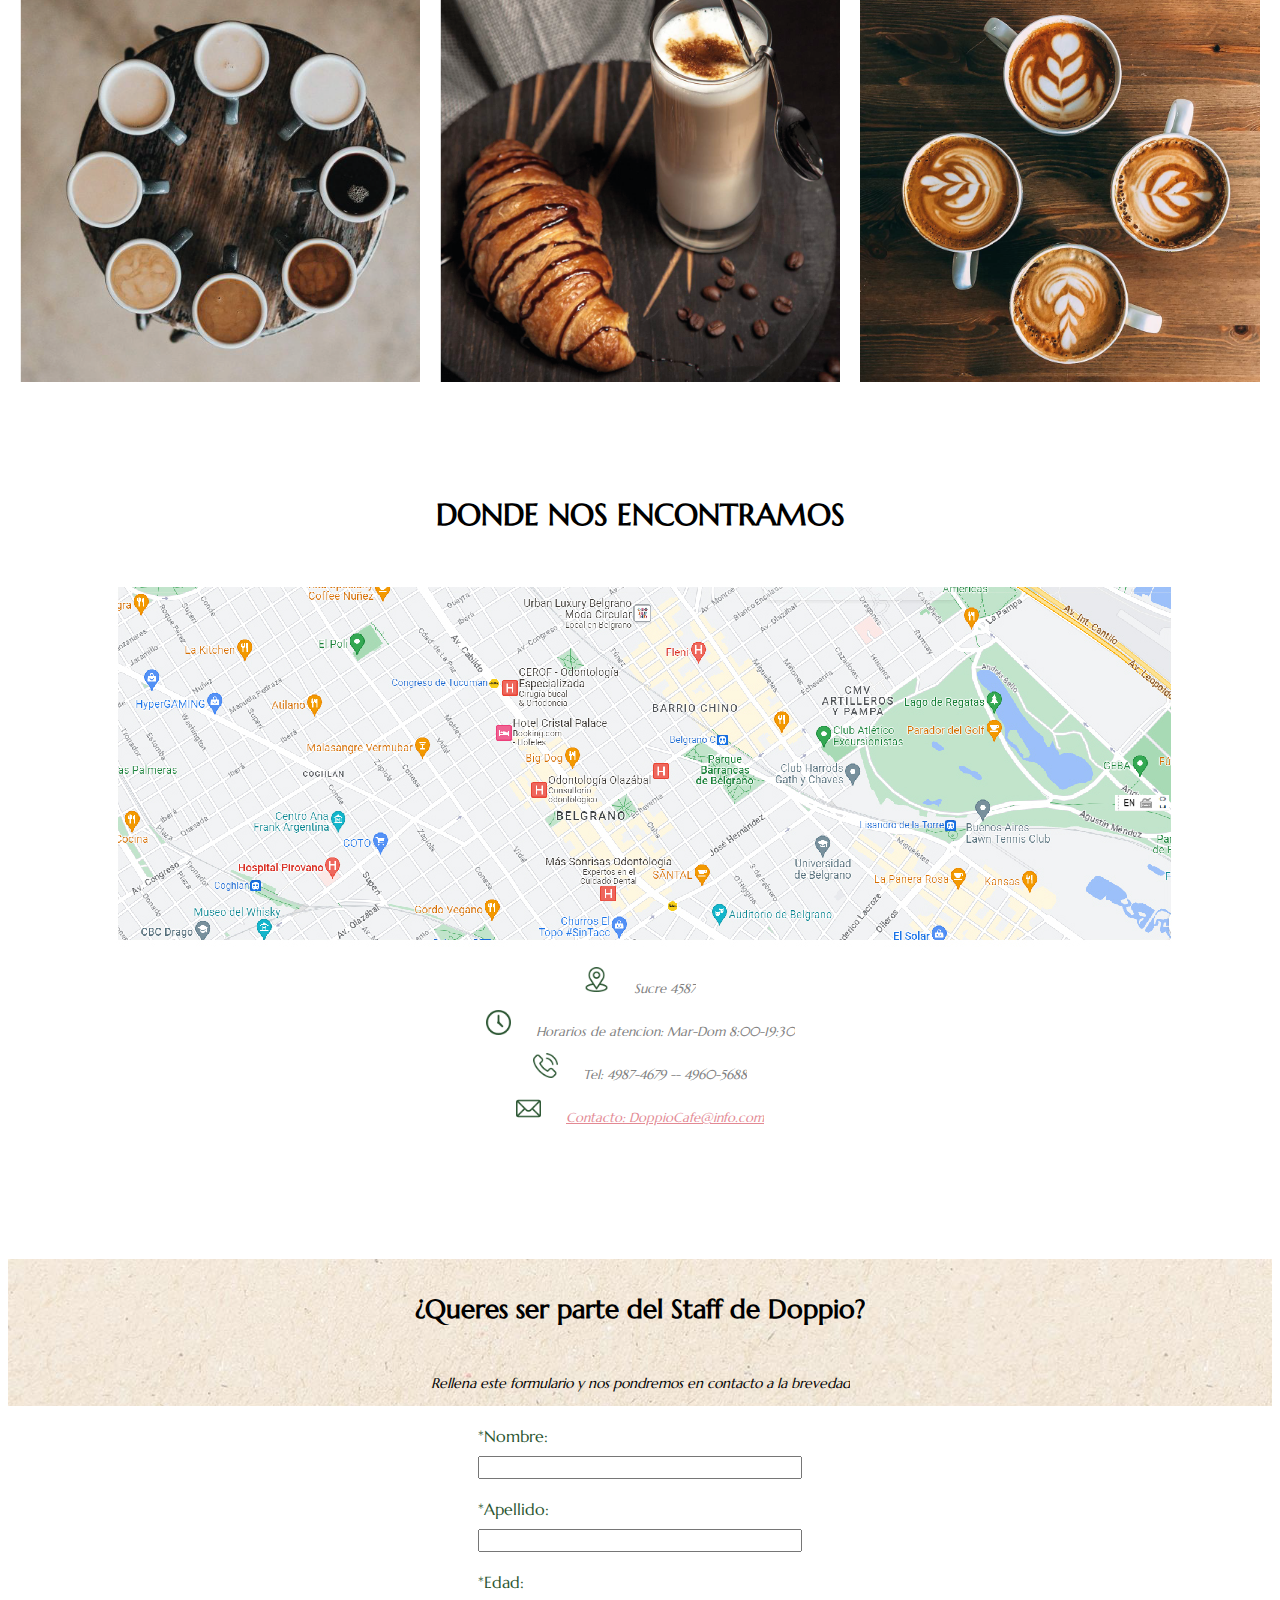
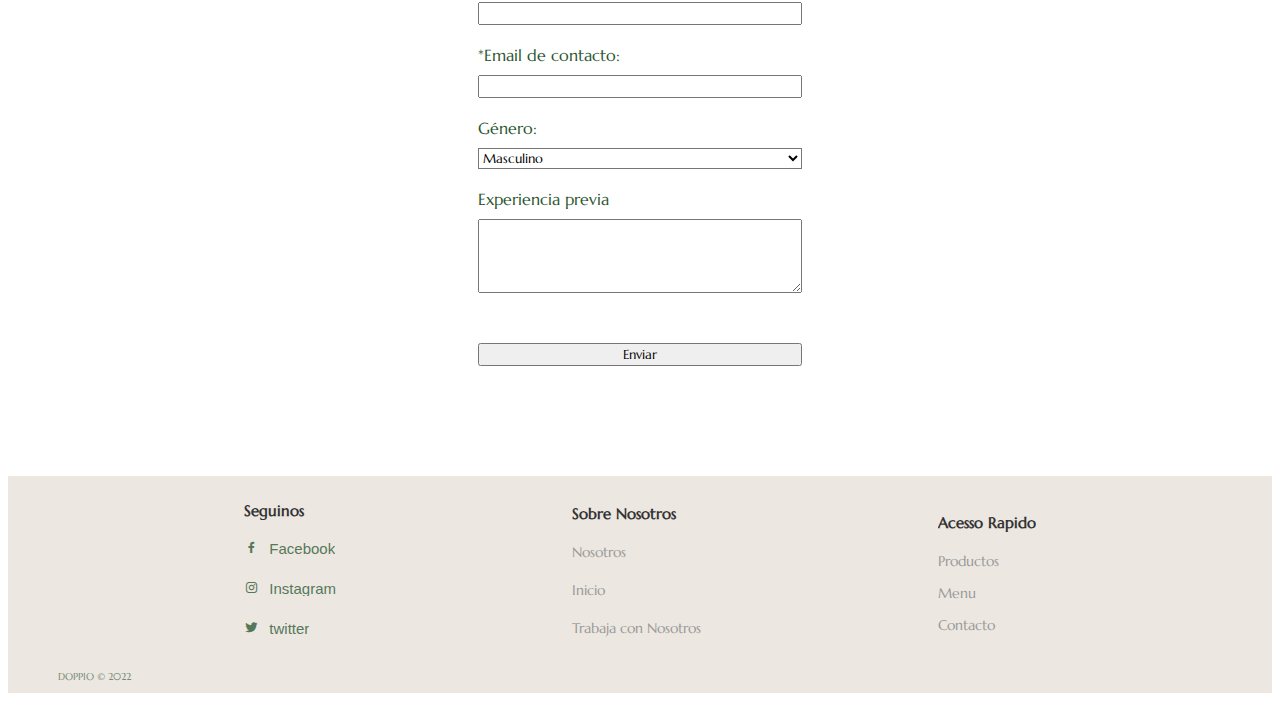
==== commit b891fe27: "cambios" ====
--- a/index.html
+++ b/index.html
@@ -20,9 +20,11 @@
         <header>
             <nav>
                 <div class="contenedor-logo">
-                    <figure>
-                        <img class="logo" alt="Logo de la empresa" src="./Imagenes/logo.svg">
-                    </figure>
+                    <a href="./index.html">
+                        <figure>
+                            <img class="logo" alt="Logo de la empresa" src="./Imagenes/logo.svg">
+                        </figure>
+                    </a>
                 </div>
                 
                 <div class="contenedor-navegador">
@@ -194,56 +196,59 @@
                 </div>
         
             </div>
+
         </section>
 
         <section id="menu">
             <div class="menu-titulo">
                 <h3>Nuestro Menu</h3>
             </div>
-            <h3 class="menu-cafe-bebidas">Cafe</h3>
+            
+            <div class="menu">
+                <h3 class="menu-cafe-bebidas">CAFE</h3>
             <div class="menu-cafe">
                 <div>
                     <div class="menu-cafe-1">
-                        <h3>Americano -----------------------</h3>
+                        <h3>Americano </h3>
                         <p class="precio">$500</p>
                         <p>Shot de nuestro mejor cafe pero menos fuerte.</p>
                     </div>
                     <div class="menu-cafe-1">
-                        <h3>Espresso -----------------------------</h3>
+                        <h3>Espresso </h3>
                         <p class="precio">$600</p>
                         <p>Un shot de nuestro mejor cafe.</p>
                     </div>
                     <div class="menu-cafe-1">
-                        <h3>Doppio -------------------------------</h3>
+                        <h3>Doppio </h3>
                         <p class="precio">$650</p>
                         <p>Dos shots de nuestro mejor cafe.</p>
                     </div>
                     <div class="menu-cafe-1">
-                        <h3>Flat White ----------------------------</h3>
+                        <h3>Flat White </h3>
                         <p class="precio">$600</p>
                         <p>Shot de nuestro mejor cafe y dos partes de leche.</p>
                     </div>
                 </div>
                 <div>
                     <div class="menu-cafe-2">
-                        <h3>Doppio Especial ------------------------ </h3>
+                        <h3>Doppio Especial </h3>
                         <p class="precio">$750</p>
                         <p>Dos Shots en jarrito con un extra de nutella y crema</p>
                     </div>
                     <div class="menu-cafe-2">
-                        <h3>Cortado --------------------------------</h3>
+                        <h3>Cortado </h3>
                         <p class="precio">$550</p>
                         <p>Partes iguales de cafe y leche.</p>
                     </div>
 
                     <div class="menu-cafe-2">
-                        <h3>Doppio Especial ------------------------</h3>
+                        <h3>Doppio Especial </h3>
                         <p class="precio">$950</p>
                         <p>Dos Shots en jarrito con un extra de nutella y crema</p>
                     </div>
 
                     <div class="menu-cafe-2">
-                        <h3>Caramel Macchiatto ------------------</h3>
+                        <h3>Caramel Macchiatto </h3>
                         <p >$800</p>
                         <p>Un shot en jarrito con leche y un extra de caramelo</p>
                     </div>
@@ -255,73 +260,56 @@
                 <p>* Todas estas bebidas se pueden pedir calientes o frias y todas ellas pueden ser remplazadas por leche vegetal.</p>
             </div>
 
-            <h3 class="menu-cafe-comida">Bakery</h3>
+            <h3 class="menu-cafe-comida">BAKERY</h3>
 
 
             <div class="menu-cafe">
                 <div>
                     <div class="menu-cafe-1">
-                        <h3>Cookie de Pistacho --------------------------</h3>
+                        <h3>Cookie de Pistacho</h3>
                         <p class="precio">$600</p>
                     </div>
                     <div class="menu-cafe-1">
-                        <h3>Toston Mantequilla de Mani y Banana ------</h3>
+                        <h3>Toston Mantequilla de Mani y Banana </h3>
                         <p class="precio">$1000</p>
                     </div>
                     <div class="menu-cafe-1">
-                        <h3>Toston de palta y huevo -----------------------</h3>
+                        <h3>Toston de palta y huevo</h3>
                         <p class="precio">$1150</p>
                     </div>
                     <div class="menu-cafe-1">
-                        <h3>Chipa con Jamon y Queso ----------------------</h3>
+                        <h3>Chipa con Jamon y Queso </h3>
                         <p class="precio">$800</p>
 
                     </div>
-                    <div class="menu-cafe-1">
-                        <h3>Roll de Manzana -------------------------------</h3>
-                        <p class="precio">$900</p>
-
-                    </div>
                 </div>
                 <div>
                     <div class="menu-cafe-2">
-                        <h3>Tostado Pan de Masa Madre ---------- </h3>
+                        <h3>Tostado Pan de Masa Madre</h3>
                         <p class="precio">$1050</p>
                     </div>
                     <div class="menu-cafe-2">
-                        <h3>Porcion Budin Banana --------------- </h3>
+                        <h3>Porcion Budin Banana </h3>
                         <p class="precio">$750</p>
                     </div>
 
                     <div class="menu-cafe-2">
-                        <h3>Porcion Brownie ---------------------</h3>
+                        <h3>Porcion Brownie </h3>
                         <p class="precio">$750</p>
                     </div>
 
                     <div class="menu-cafe-2">
-                        <h3>Pain Eu Chocolat ----------------------</h3>
+                        <h3>Pain Eu Chocolat </h3>
                         <p >$800</p>
-                        <p>Un shot en jarrito con leche y un extra de caramelo</p>
-                    </div>
-                </div>
-
-            </div>
-
-            <div class="cafe-menu-imagenes">
-                <picture>
-                    <img class="cafe-menu-imagen" src="./Imagenes/cafe-menu-imagen-1.jpg" alt="variedad de cafes">
-                </picture>
-                <picture>
-                    <img class="cafe-menu-imagen" src="./Imagenes/cafe-menu-imagen-2.jpg" alt=" de cafe y croissant">
-                </picture>
-                <picture>
-                    <img class="cafe-menu-imagen" src="./Imagenes/cafe-menu-imagen-3.jpg" alt="variedad de cafes">
-                </picture>
-                <picture>
-                    <img class="cafe-menu-imagen" src="./Imagenes/cafe-menu-imagen-4.jpg" alt=" cafe y croissant">
-                </picture>
-            </div>
+                       
+                    </div>
+                </div>
+
+            </div>
+
+           
         </div>
+            </div>
             
         </section>
 
@@ -357,6 +345,18 @@
                     </picture>
                     
                </div>
+               <div class="nosotros-imagen">
+                <picture>
+                    <img class="nosotros-1"  src="./Imagenes/cafe-menu-imagen-1.jpg" alt=" barista">
+                </picture>
+                <picture>
+                    <img class="nosotros-2"  src="./Imagenes/cafe-menu-imagen-2.jpg" alt=" cafe haciendose en la cafetera francesa">
+                </picture>
+                <picture>
+                    <img class="nosotros-3" src="./Imagenes/cafe-menu-imagen-3.jpg" alt="persona tomando cafe mirando por la ventana">
+                </picture>
+                
+           </div>
                
             </div>
         </section>
--- a/styles.css
+++ b/styles.css
@@ -41,7 +41,7 @@
 align-items: center;
 }
 .hoja{
-  width: 100px;
+  width:90px;
   overflow-y: hidden;
 }
 .logo{
@@ -50,14 +50,15 @@
 }
 
 header{
-  height: 800px;
-  max-width: 1320px;
-  min-width: 1200px;
-  margin: 0 auto;
+  height: 760px;
+  width: 100%;
+  margin: 0 auto;
+  overflow-y: hidden;
   background-image:  url(./Imagenes/coffemain3.jpg);
   background-size: cover;
   
 }
+
 .separador{
   width: 200px;
 }
@@ -67,14 +68,12 @@
   flex-direction: column;
   justify-content: center;
   align-items: center;
-  height: 80vh;
-  position: relative;
 }
 
 h1 {
   text-align: center;
   color: white;
-  font-size: 70px;
+  font-size: 75px;
   overflow-y: hidden;
 
 }
@@ -86,7 +85,7 @@
   color: white;
   font-size: 16px;
   font-weight: 100;
-  opacity: 80%;
+  opacity: 0.8;
 }
 .shop{
   background-color: transparent;
@@ -117,23 +116,27 @@
 #cafe{
   display: flex;
   flex-direction: row;
-  padding-top: 80px;
-  max-width: 1320px;
-  min-width: 1200px;
+  padding-left: 70px;
+  padding-right: 70px;
+  width: 100%;
   margin: 0 auto;
 }
 .contenedor-cafe-2{
-  width: 100%;
+  width: 90%;
 }
 .contenedor-cafe-titulo{
-  display: flex;
-  align-items: center;
+  width: 90%;
+  display: flex;
+  align-items: center;
+}
+.contenedor-cafe-titulo h3{
+  font-size: 20px;
 }
 .contenedor-cafe{
   margin: 10px 30px 10px 30px;
 }
 .contenedor-cafe-subtitulo p{
-font-size: 12px;
+font-size: 14px;
 color: gray;
 }
 
@@ -141,8 +144,7 @@
 
 #productos{
   margin-bottom: 150px;
-  max-width: 1320px;
-  min-width: 1200px;
+  width: 100%;
   margin: 0 auto;
 }
 .productos{
@@ -151,14 +153,14 @@
   flex-direction: column;
   align-items: center;
   justify-content: center;
- color: white;
- margin: 0 auto;
- padding: 20px 0px 40px 0px;
- margin-top: 70px;
- height: 350px;
+  color: white;
+  margin: 0 auto;
+  padding: 20px 0px 40px 0px;
+  margin-top: 70px;
+  height: 350px;
 }
 .productos p{
-  width: 50%;
+  width: 48%;
   opacity: 60%;
   font-size: 14px;
   margin: 0 auto;
@@ -181,6 +183,8 @@
 display: flex;
 flex-direction: column;
 align-items: center;
+margin-top: 30px;
+width: 100%;
 }
 .productos-muestra-contenedor h4{
 font-size: 20px;
@@ -189,12 +193,13 @@
 }
 .productos-muestra-contenedor p{
 color: grey;
+font-size: 16px;
 }
 .shop-2{
   background-color: transparent;
-  width: 100px;
+  width: 200px;
   border: 2px solid var(--rosaMain);
-  padding: 5px 5px; 
+  padding: 10px 10px; 
   cursor: pointer;
   margin-top: 10px;
   color: var(--verdeMain);
@@ -203,23 +208,54 @@
   background-color: var(--rosaMain);
 }
 
+.mas{
+  display: flex;
+  justify-content: flex-end;
+  margin: 70px 20px 70px 20px;
+}
+
+.mas button{
+  background-color: var(--rosaMain);
+  width: 200px;
+  border: 2px solid white; 
+  padding: 20px 20px; 
+  cursor: pointer;
+  margin-top: 30px;
+  overflow-y: hidden;
+}
+
+.mas button:hover{
+  background-color: transparent;
+  border: 2px solid var(--rosaMain); 
+}
+
+.mas a {
+  text-decoration: none;
+  color: black;
+  font-size: 16px;
+}
+
+
+
 /* menu */
-
 #menu{
+  margin-top: 70px;
+}
+.menu{
 
 display: flex;
 flex-direction: column;
 background-image: url(./Imagenes/backgroundmenu.jpg);
-max-width: 1320px;
-min-width: 1200px;
+width: 1320px;
 margin: 0 auto;
-margin-top: 90px;
+
 
 
 }
 .menu-titulo{
   background-image: url(./Imagenes/fondo-menu.jpg);
   background-size: cover;
+  width: 100%;
   height: 400px;
   display: flex;
   justify-content: flex-start;
@@ -237,11 +273,13 @@
   display: flex;
   justify-content: space-between;
   align-items: center;
+
   
 
 }
 
 .menu-cafe-1, .menu-cafe-2  {
+  
   display: grid;
   grid-template-columns: auto auto;
   align-items: center;
@@ -273,7 +311,7 @@
   font-size: 30px;
 }
 .cafe-menu-imagen{
-  width: 300px;
+  width: 320px;
   opacity: 0.7;
   
 }
@@ -285,7 +323,7 @@
   flex-direction: row;
   align-items: center;
   justify-content: center;
-  margin-top: 70px;
+width: 100%;
   
   
 }
@@ -297,8 +335,7 @@
   justify-content: center;
   align-items: center;
   padding-top: 70px;
-  max-width: 1320px;
-  min-width: 1200px;
+  width: 100%;
   margin: 0 auto;
 }
 .nosotros-titulo{
@@ -335,8 +372,7 @@
 /* seccion contacto*/
 
 #contacto{
-  max-width: 1320px;
-  min-width: 1200px;
+  width: 100%;
   margin: 0 auto;
   display: flex;
   flex-direction: column;
@@ -378,8 +414,7 @@
   flex-direction: column;
   align-items: center;
   background-image: url(./Imagenes/separador2.jpg);
-  max-width: 1320px;
-  min-width: 1200px;
+  width: 100%;
   margin-top: 120px;
 }
 .contacto-staff h4{
@@ -410,8 +445,7 @@
 
 /*footer*/
 footer{
-  max-width: 1320px;
-  min-width: 1200px;
+  width: 100%;
   background-color: var(--marron);
   margin: 0 auto;
   margin-top: 110px;
@@ -420,7 +454,7 @@
 
 .footer{
   display: flex;
-  width: 1230px;
+  width: 100%;
   flex-direction: row;
   align-items: center;
   justify-content: space-evenly;
@@ -474,3 +508,6 @@
   margin-left: 50px;
   color: var(--verdeMain);
 }
+
+
+
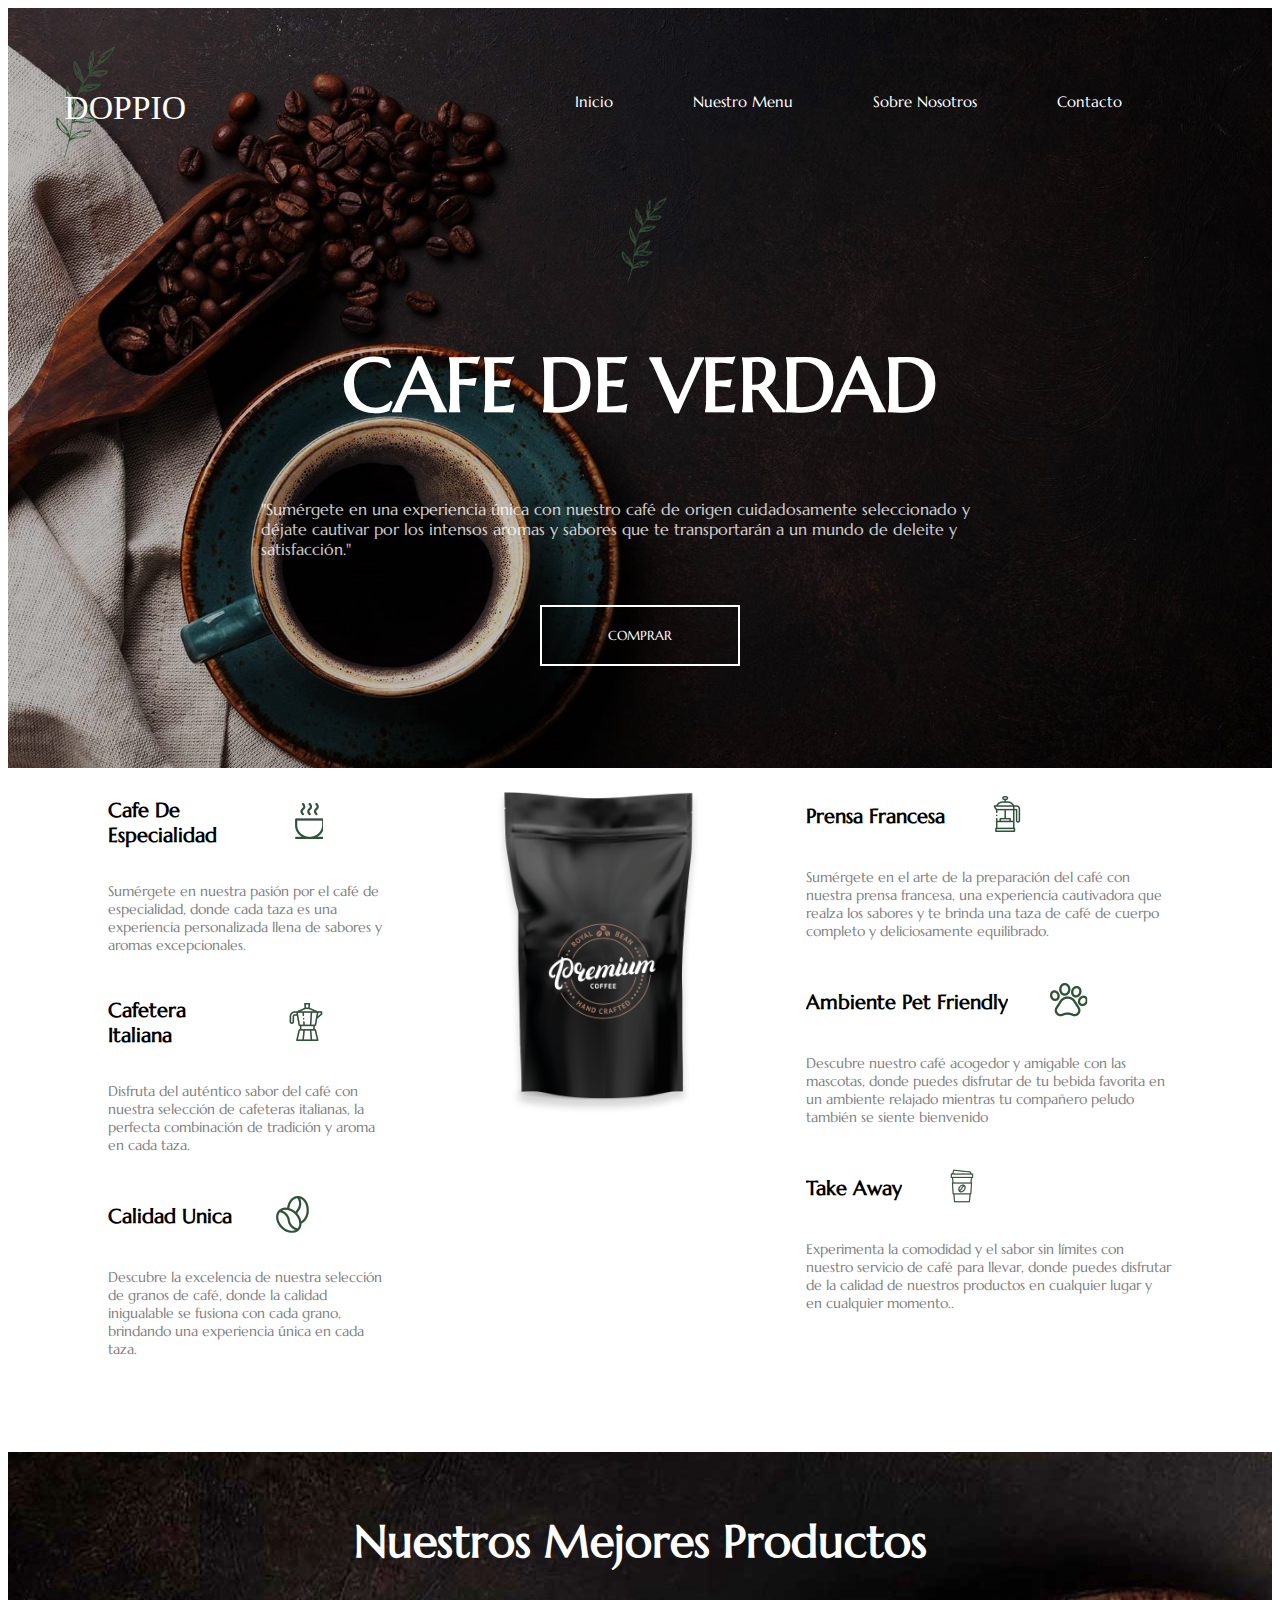
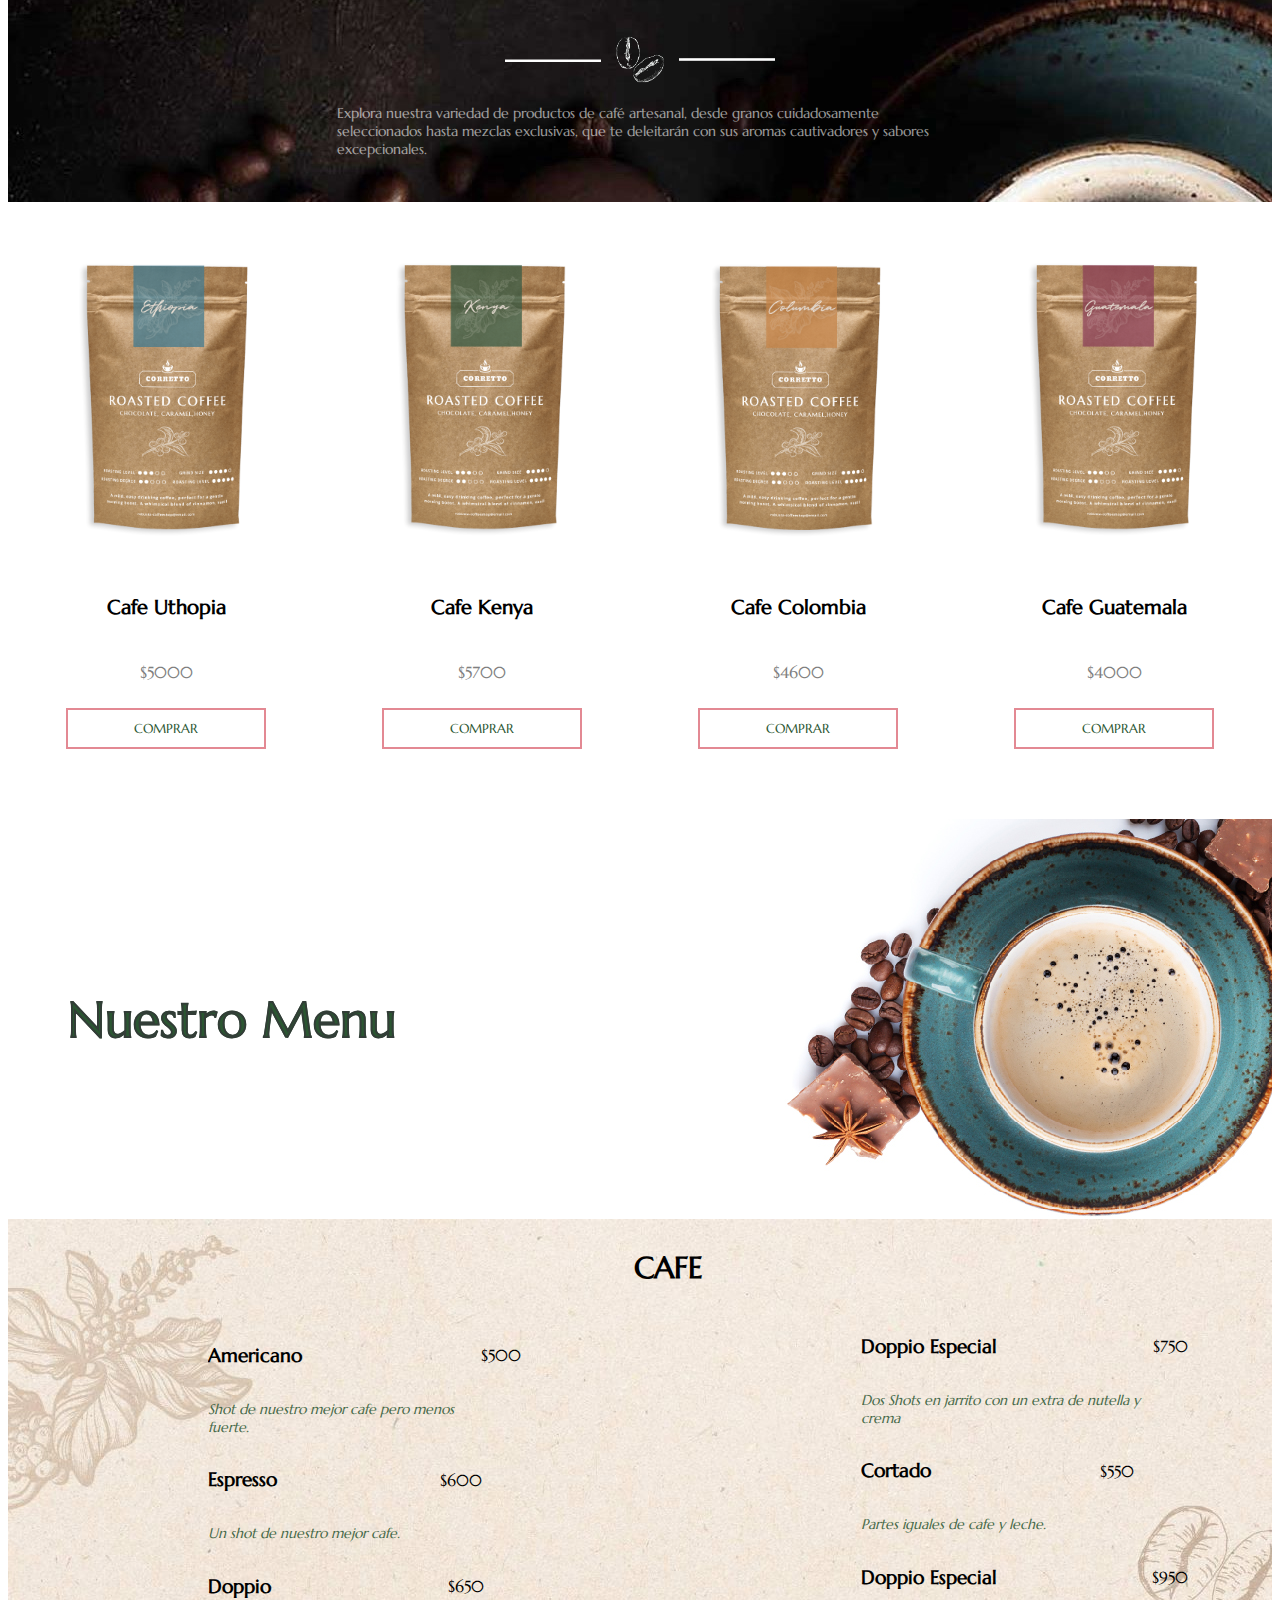
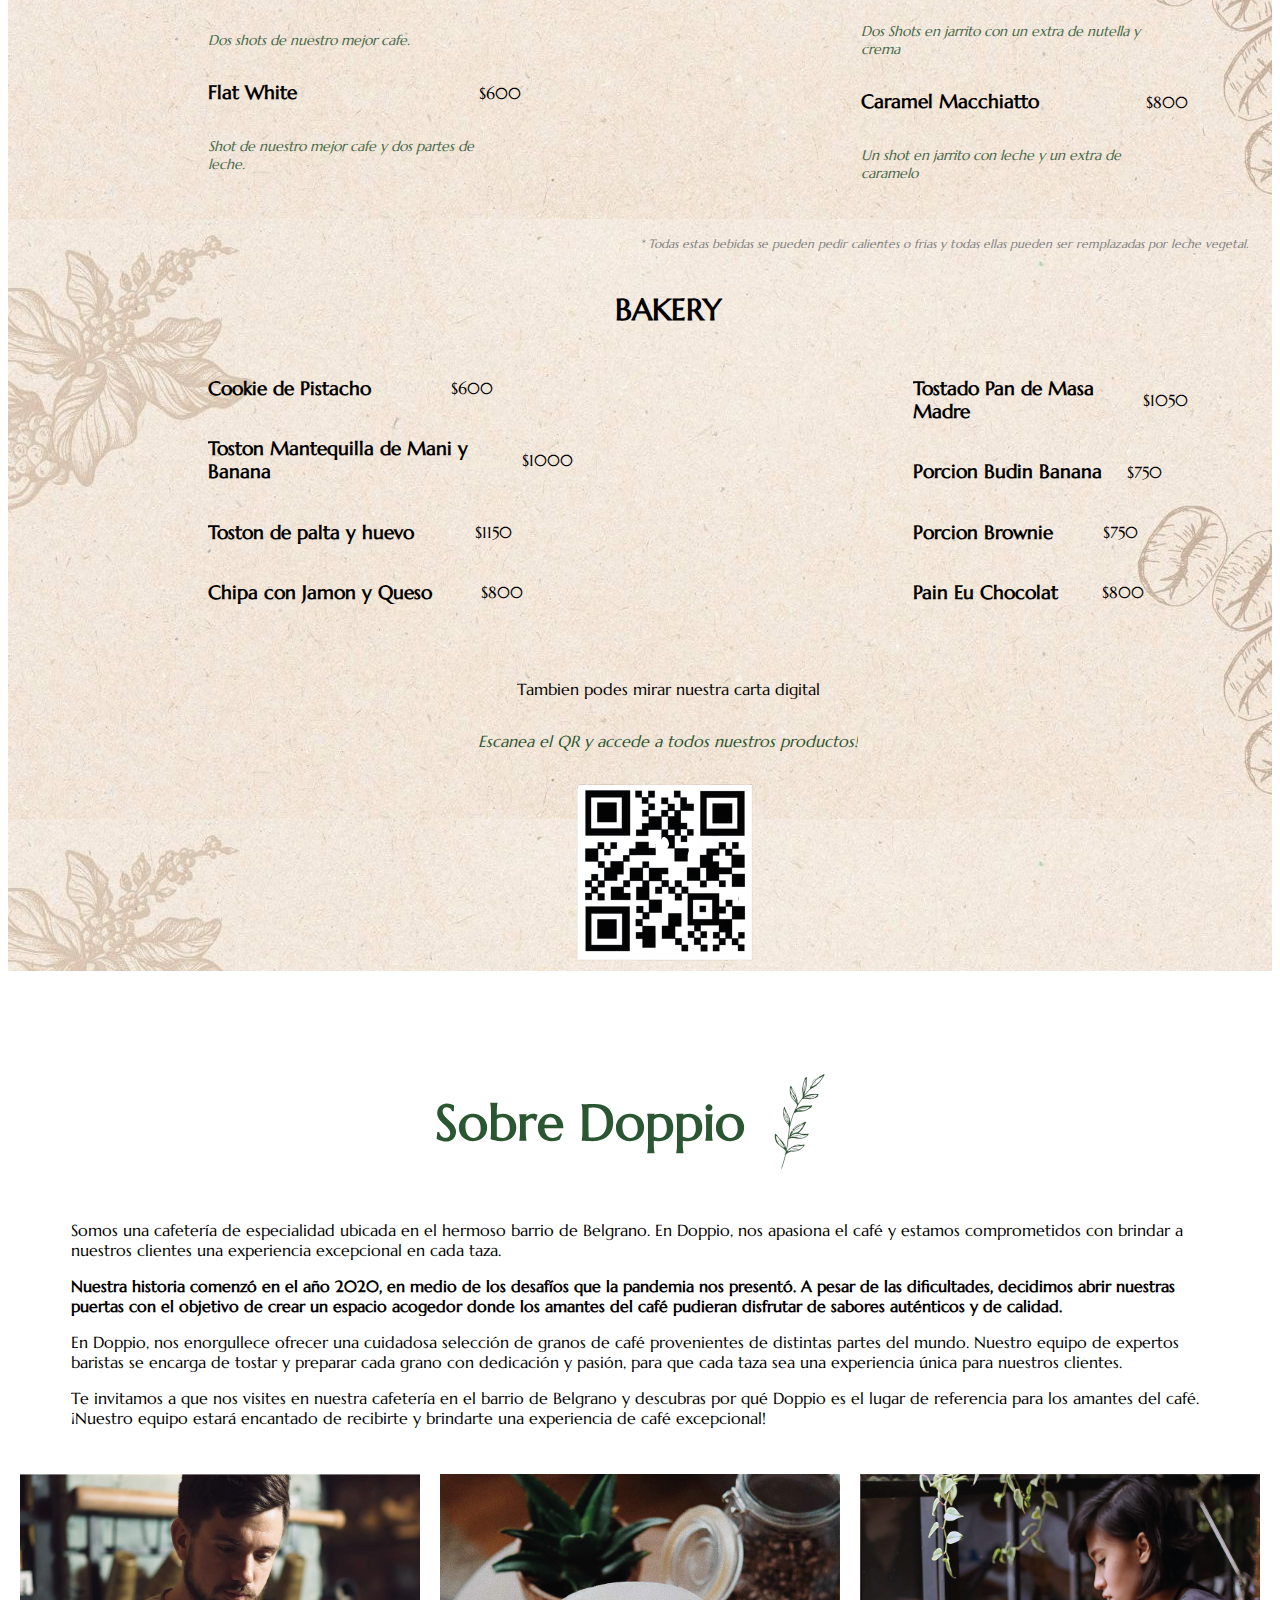
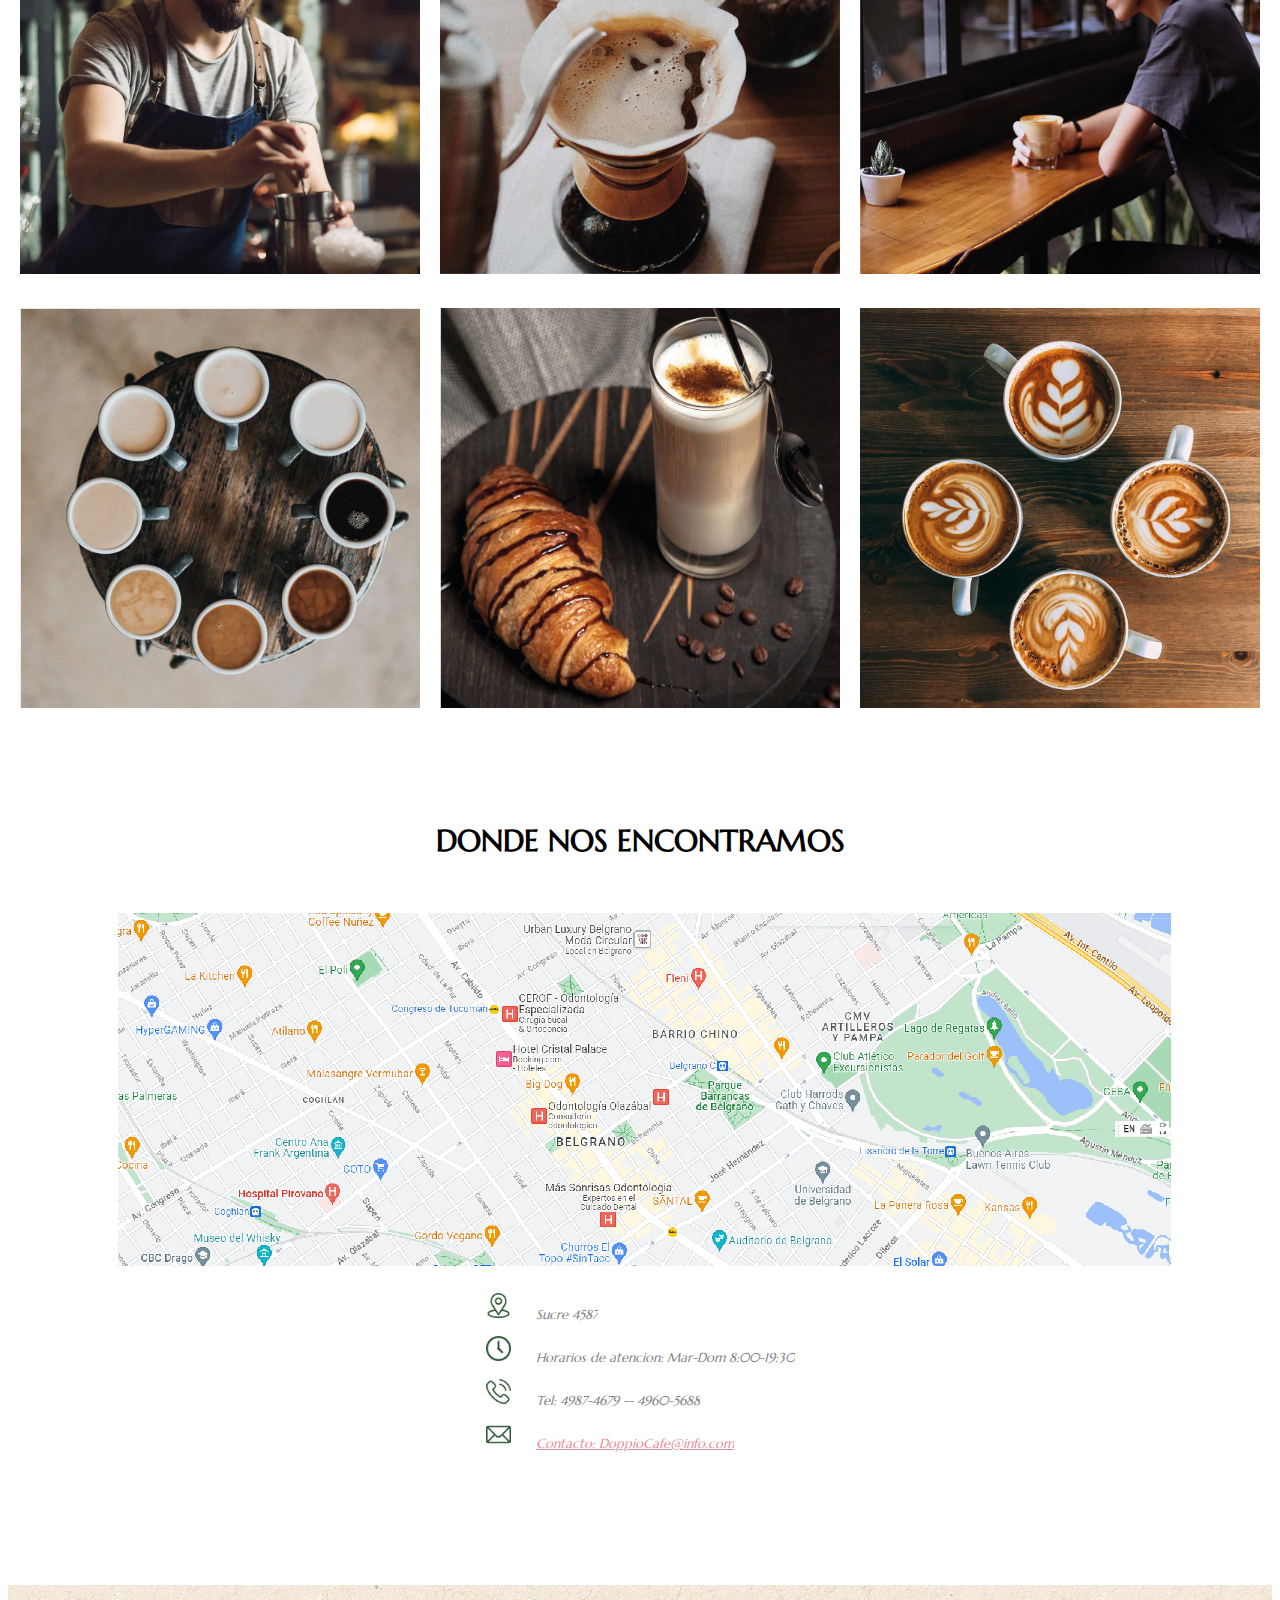
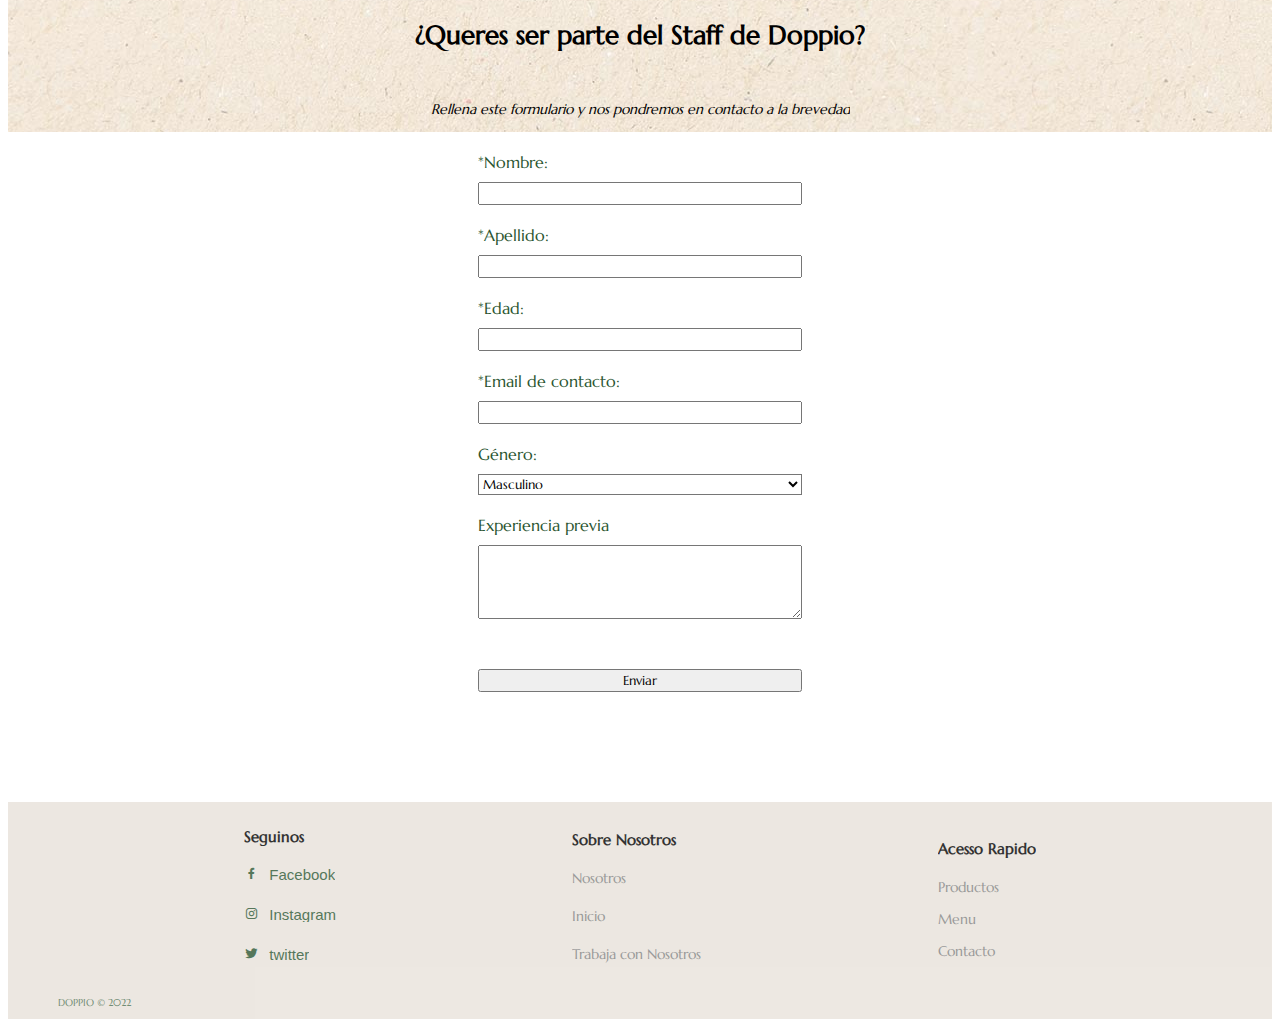
==== commit e7e4ec0c: "cambios v2" ====
--- a/index.html
+++ b/index.html
@@ -5,6 +5,7 @@
     <meta http-equiv="X-UA-Compatible" content="IE=edge">
     <meta name="viewport" content="width=device-width, initial-scale=1.0">
     <title>Pfaffe Luciana- Coffe Shop</title>
+
     <link rel="stylesheet"  href="./styles.css">
 
     <link rel="preconnect" href="https://fonts.googleapis.com">
@@ -306,9 +307,17 @@
                 </div>
 
             </div>
-
+            <div class="menu-qr">
+                <p>Tambien podes mirar nuestra carta digital</p>
+                <p>Escanea el QR y accede a todos nuestros productos!</p>
+    
+                <picture>
+                    <img src="./Imagenes/qr.png">
+                </picture>
+            </div>
            
         </div>
+
             </div>
             
         </section>
@@ -347,13 +356,13 @@
                </div>
                <div class="nosotros-imagen">
                 <picture>
-                    <img class="nosotros-1"  src="./Imagenes/cafe-menu-imagen-1.jpg" alt=" barista">
-                </picture>
-                <picture>
-                    <img class="nosotros-2"  src="./Imagenes/cafe-menu-imagen-2.jpg" alt=" cafe haciendose en la cafetera francesa">
-                </picture>
-                <picture>
-                    <img class="nosotros-3" src="./Imagenes/cafe-menu-imagen-3.jpg" alt="persona tomando cafe mirando por la ventana">
+                    <img class="nosotros-1"  src="./Imagenes/cafe-menu-imagen-1.jpg" alt=" cafes">
+                </picture>
+                <picture>
+                    <img class="nosotros-2"  src="./Imagenes/cafe-menu-imagen-2.jpg" alt=" cafe y croissant">
+                </picture>
+                <picture>
+                    <img class="nosotros-3" src="./Imagenes/cafe-menu-imagen-3.jpg" alt="cafes">
                 </picture>
                 
            </div>
@@ -371,31 +380,33 @@
                     <img src="./Imagenes/mapa.jpg" alt="mapa">
                 </picture>
             </div>
+            <div class="detalles">
+                <div class="contacto-ubicacion-detalle">
+                    <picture>
+                        <img class="contacto-logo" src="./iconos/location.png" alt="icono de ubicacion">
+                    </picture>
+                    <p>Sucre 4587</p>
+            </div>
             <div class="contacto-ubicacion-detalle">
                     <picture>
-                        <img class="contacto-logo" src="./iconos/location.png" alt="icono de ubicacion">
-                    </picture>
-                    <p>Sucre 4587</p>
-            </div>
+                        <img class="contacto-logo" src="./iconos/clock.png" alt="icono reloj">
+                    </picture>
+                    <p>Horarios de atencion: Mar-Dom 8:00-19:30</p>
+            </div>
+
             <div class="contacto-ubicacion-detalle">
                     <picture>
-                        <img class="contacto-logo" src="./iconos/clock.png" alt="icono reloj">
-                    </picture>
-                    <p>Horarios de atencion: Mar-Dom 8:00-19:30</p>
+                        <img class="contacto-logo" src="./iconos/phone-call.png" alt="icono telefono">
+                    </picture>
+                    <p>Tel: 4987-4679 -- 4960-5688</p>
             </div>
 
             <div class="contacto-ubicacion-detalle">
                     <picture>
-                        <img class="contacto-logo" src="./iconos/phone-call.png" alt="icono telefono">
-                    </picture>
-                    <p>Tel: 4987-4679 -- 4960-5688</p>
-            </div>
-
-            <div class="contacto-ubicacion-detalle">
-                    <picture>
                         <img class="contacto-logo" src="./iconos/mail.png" alt="icono mail">
                     </picture>
                     <p><a href="https://mail.google.com">Contacto: DoppioCafe@info.com</a></p>
+            </div>
             </div>
             <div class="contacto-staff">
                 <h4>¿Queres ser parte del Staff de Doppio?</h4>
@@ -431,6 +442,7 @@
         </section>
 
         <footer>
+
             <div class="footer">
                 <div class="social-media">
                     <h5>Seguinos</h5>
--- a/styles.css
+++ b/styles.css
@@ -86,6 +86,8 @@
   font-size: 16px;
   font-weight: 100;
   opacity: 0.8;
+  overflow-x: hidden;
+  
 }
 .shop{
   background-color: transparent;
@@ -122,7 +124,7 @@
   margin: 0 auto;
 }
 .contenedor-cafe-2{
-  width: 90%;
+  width: 100%;
 }
 .contenedor-cafe-titulo{
   width: 90%;
@@ -208,32 +210,7 @@
   background-color: var(--rosaMain);
 }
 
-.mas{
-  display: flex;
-  justify-content: flex-end;
-  margin: 70px 20px 70px 20px;
-}
-
-.mas button{
-  background-color: var(--rosaMain);
-  width: 200px;
-  border: 2px solid white; 
-  padding: 20px 20px; 
-  cursor: pointer;
-  margin-top: 30px;
-  overflow-y: hidden;
-}
-
-.mas button:hover{
-  background-color: transparent;
-  border: 2px solid var(--rosaMain); 
-}
-
-.mas a {
-  text-decoration: none;
-  color: black;
-  font-size: 16px;
-}
+
 
 
 
@@ -310,23 +287,19 @@
   justify-content: center;
   font-size: 30px;
 }
-.cafe-menu-imagen{
-  width: 320px;
-  opacity: 0.7;
-  
-}
-.cafe-menu-imagen:hover{
-  opacity: 1;
-}
-.cafe-menu-imagenes{
-  display: flex;
-  flex-direction: row;
-  align-items: center;
-  justify-content: center;
-width: 100%;
-  
-  
-}
+
+.menu-qr{
+  width: 100%;
+ padding-top: 40px;
+  display: flex;
+  flex-direction: column;
+  align-items: center;
+}
+.menu-qr p:nth-child(2){
+  font-style: oblique;
+  color: var(--verdeMain);
+}
+
 
 /* nosotros*/
 #nosotros{
@@ -352,7 +325,7 @@
 }
 
 .nosotros-texto{
-  width: 80%;
+  width: 90%;
   margin: 0 auto;
 }
 .nosotros-imagen, .nosotros-imagen-2{
@@ -404,6 +377,12 @@
   margin-left: 25px;
   font-size: 13px;
 }
+.detalles{
+  display: flex;
+  flex-direction: column;
+  justify-content: center;
+  align-items: flex-start;
+}
 
 .contacto-ubicacion-detalle p a{
   color: var(--rosaMain);
